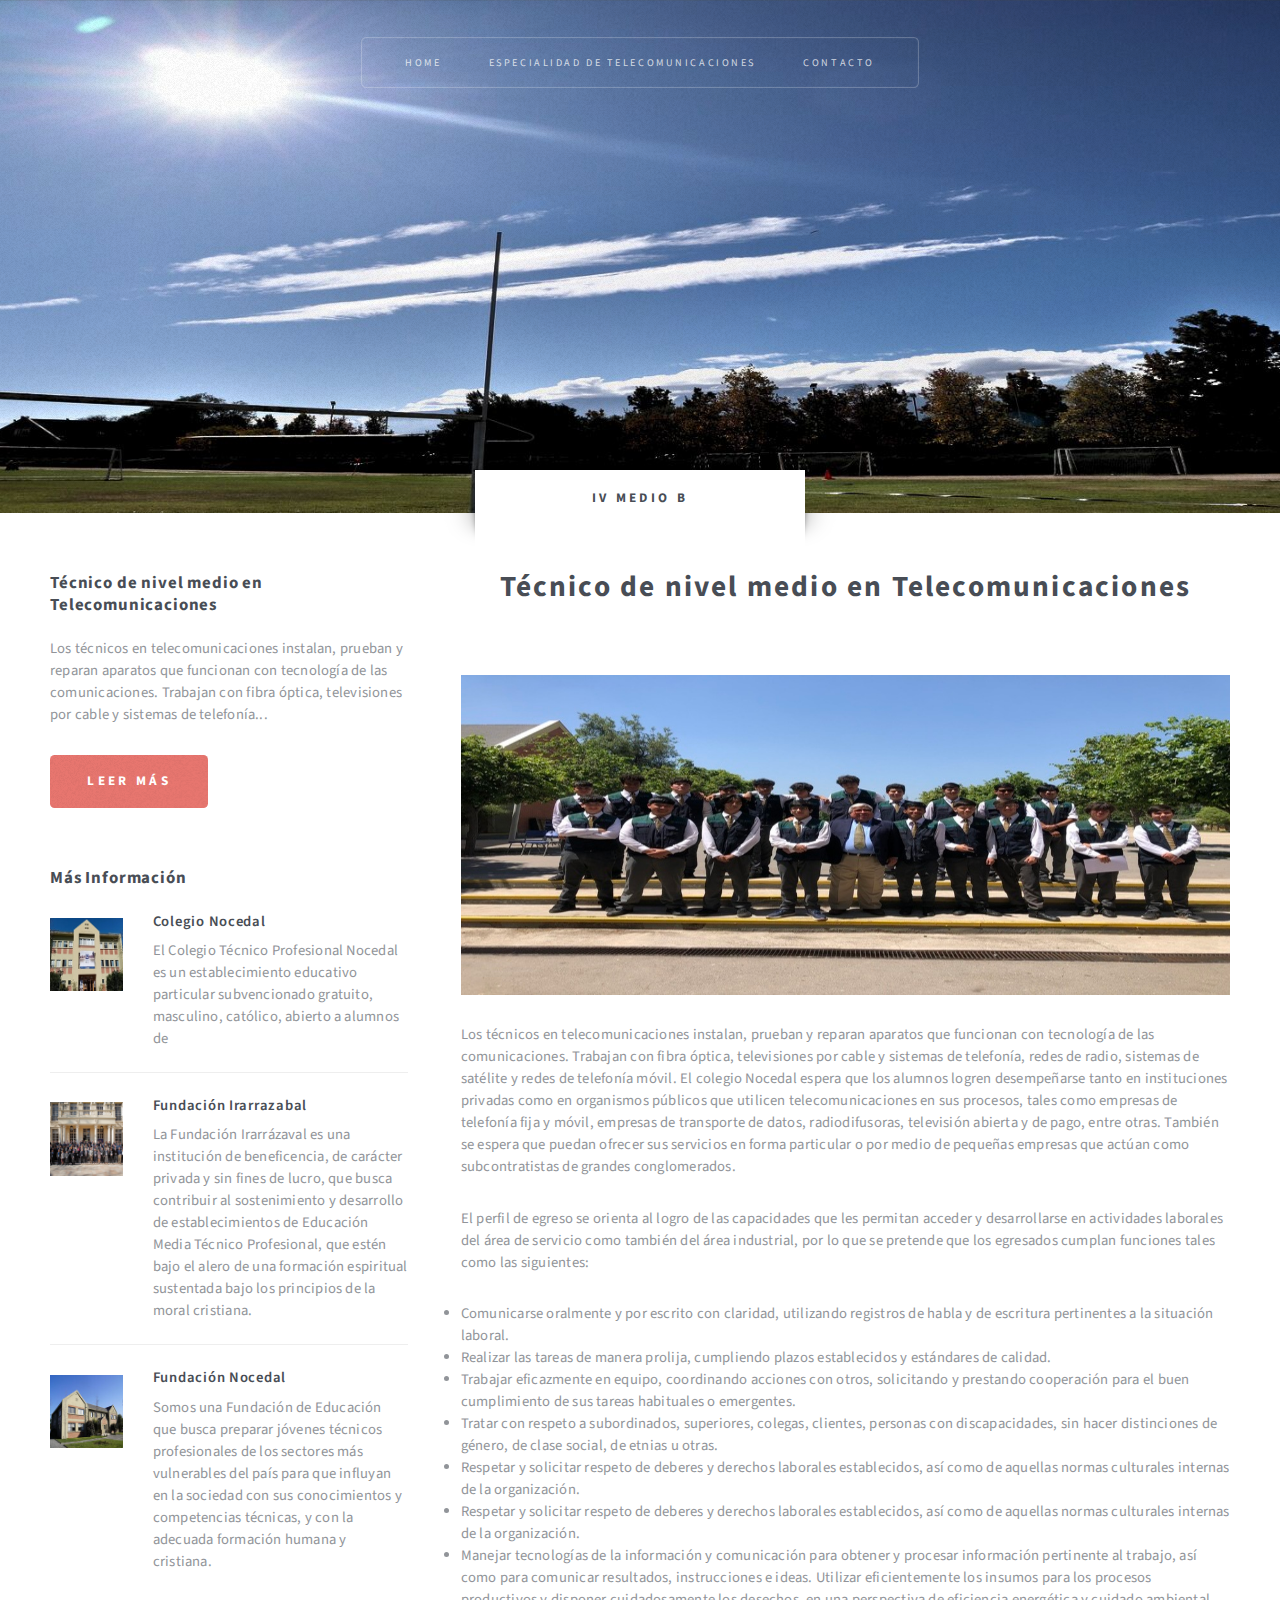
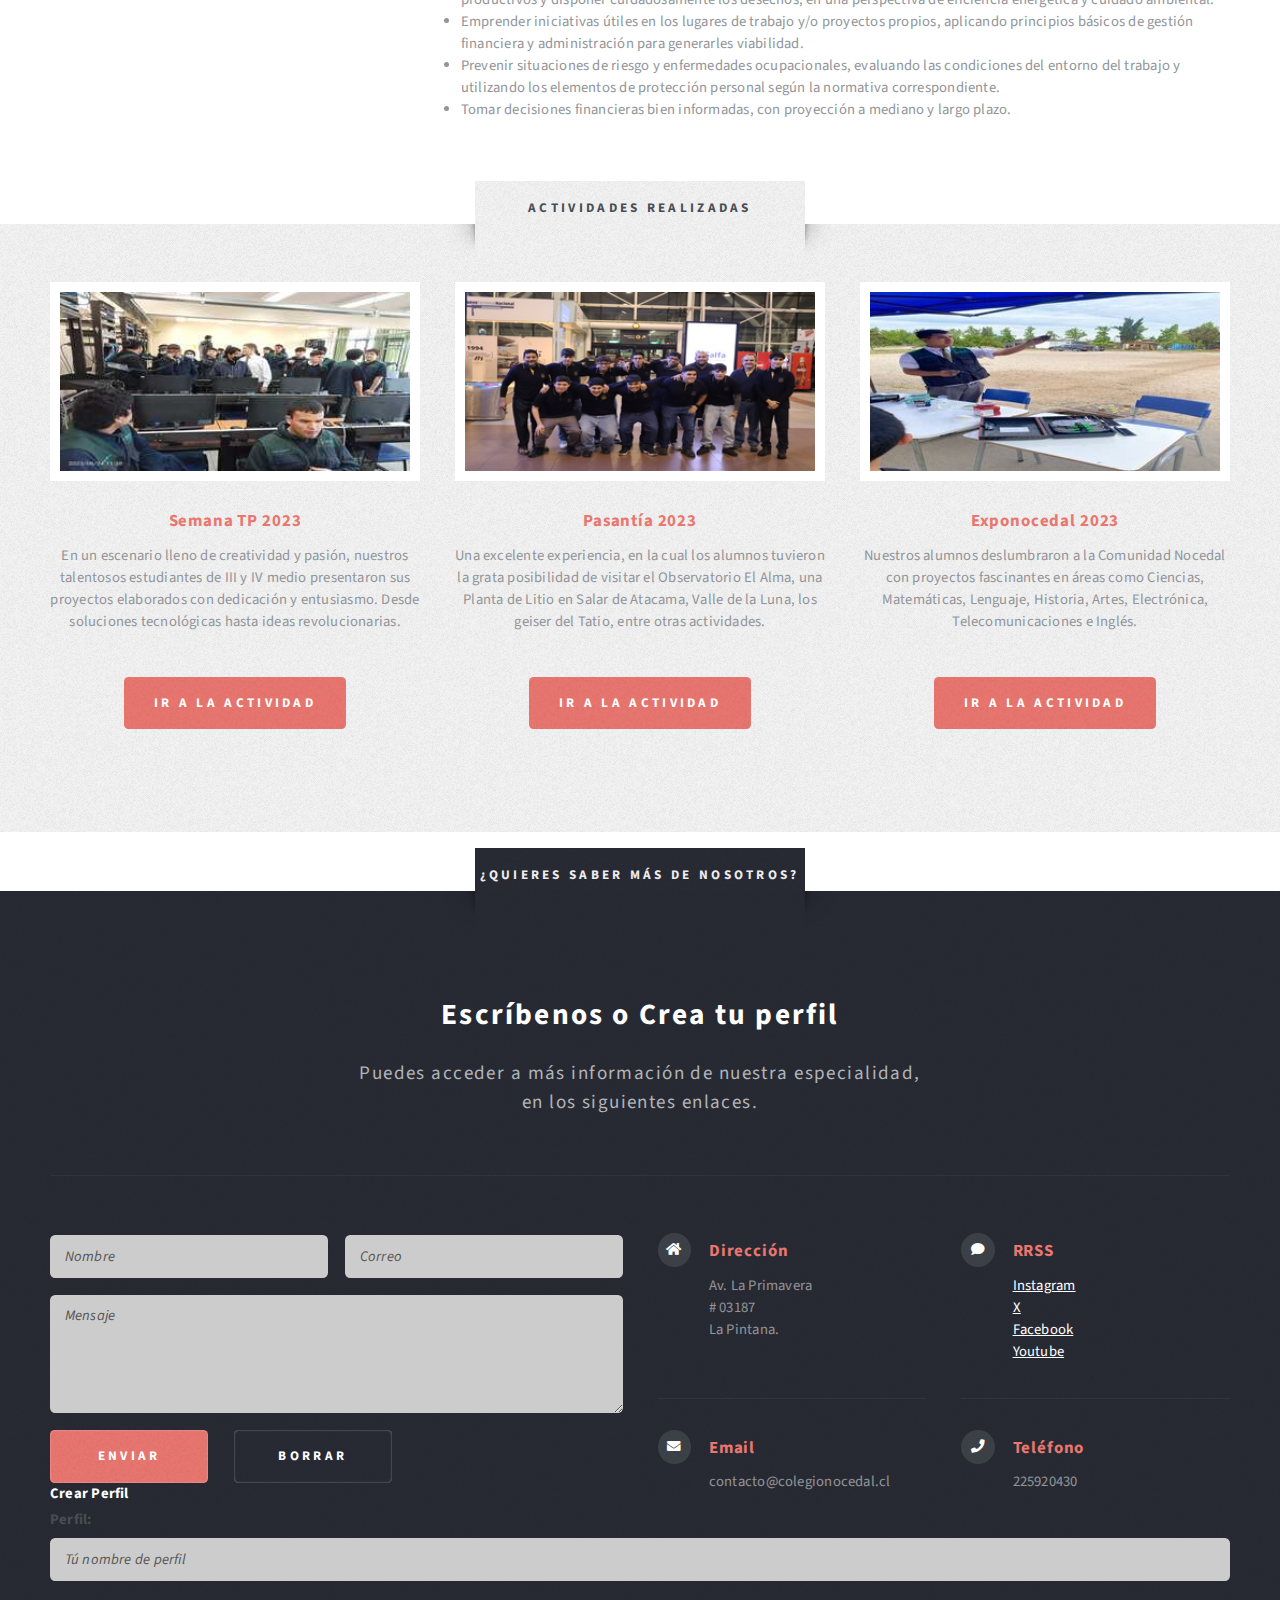
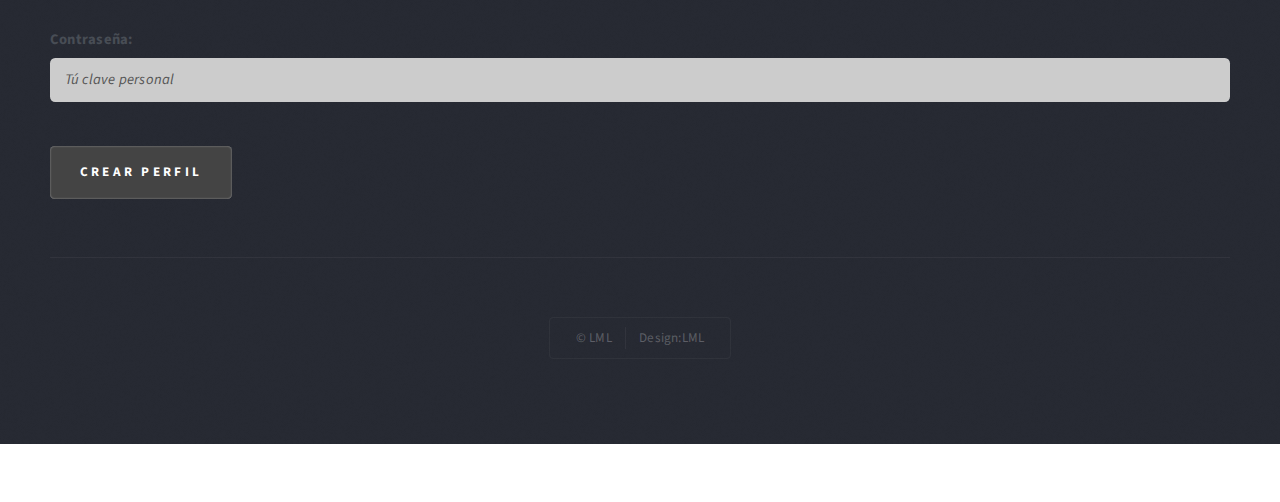
==== left-sidebar.html @ ec8d9668 "primer commit" ====
<!DOCTYPE HTML>
<!--
	Escape Velocity by HTML5 UP
	html5up.net | @ajlkn
	Free for personal and commercial use under the CCA 3.0 license (html5up.net/license)
-->
<html>
	<head>
		<title>Telecomunicaciones 2024</title>
		<meta charset="utf-8" />
		<meta name="viewport" content="width=device-width, initial-scale=1, user-scalable=no" />
		<link rel="stylesheet" href="assets/css/main.css" />
	</head>
	<body class="homepage is-preload">
		<div id="page-wrapper">

			<!-- Header -->
				<section id="header" class="wrapper">

					<!-- Logo -->
						<div id="logo">
							<img src="images/insignianocedal(2).jpg" alt="" style="width: 200px; display: block; margin: 0 auto;" />
							<!--<h1>1er CONGRESO TELECOMUNICACIONES EMTP </h1>-->
						</div>

					<!-- Nav -->
						<nav id="nav">
							<ul>
								<li class="current"><a href="index.html">Home</a></li>
								<!--<li>
									<a href="#">Dropdown</a>
									<ul>
										<li><a href="#">Lorem ipsum</a></li>
										<li><a href="#">Magna veroeros</a></li>
										<li><a href="#">Etiam nisl</a></li>
										<li>
											<a href="#">Sed consequat</a>
											<ul>
												<li><a href="#">Lorem dolor</a></li>
												<li><a href="#">Amet consequat</a></li>
												<li><a href="#">Magna phasellus</a></li>
												<li><a href="#">Etiam nisl</a></li>
												<li><a href="#">Sed feugiat</a></li>
											</ul>
										</li>
										<li><a href="#">Nisl tempus</a></li>
									</ul>
								</li>-->
								<li><a href="left-sidebar.html">ESPECIALIDAD DE TELECOMUNICACIONES</a></li>
								<li><a href="right-sidebar.html">CONTACTO</a></li>
								<!--<li><a href="no-sidebar.html">No Sidebar</a></li>-->
							</ul>
						</nav>

				</section>

			<!-- Main -->
				<section id="main" class="wrapper style2">
					<div class="title">IV MEDIO B</div>
					<div class="container">
						<div class="row gtr-150">
							<div class="col-4 col-12-medium">

								<!-- Sidebar -->
									<div id="sidebar">
										<section class="box">
											<header>
												<h2>Técnico de nivel medio en Telecomunicaciones</h2>
											</header>
											<p>Los técnicos en telecomunicaciones instalan, prueban y reparan aparatos que funcionan con tecnología de las comunicaciones. Trabajan con fibra óptica, televisiones por cable y sistemas de telefonía...</p>
											<a href="left-sidebar.html" class="button style1">Leer más</a>
										</section>
										<section class="box">
											<header>
												<h2>Más Información</h2>
											</header>
											<ul class="style2">
												<li>
													<article class="box post-excerpt">
														<a href="http://www.colegionocedal.cl/" class="image left"><img src="images/pic08.jpg" alt="" /></a>
														<h3><a href="http://www.colegionocedal.cl/">Colegio Nocedal</a></h3>
														<p>El Colegio Técnico Profesional Nocedal es un establecimiento educativo particular subvencionado gratuito, masculino, católico, abierto a alumnos de</p>
													</article>
												</li>
												<li>
													<article class="box post-excerpt">
														<a href="https://www.fira.cl/" class="image left"><img src="images/pic09.jpg" alt="" /></a>
														<h3><a href="https://www.fira.cl/">Fundación Irarrazabal</a></h3>
														<p>La Fundación Irarrázaval es una institución de beneficencia, de carácter privada y sin fines de lucro, que busca contribuir al sostenimiento y desarrollo de establecimientos de Educación Media Técnico Profesional, 
															que estén bajo el alero de una formación espiritual sustentada bajo los principios de la moral cristiana.</p>
													</article>
												</li>
												<li>
													<article class="box post-excerpt">
														<a href="https://www.nocedal.cl/wp/" class="image left"><img src="images/pic10.jpg" alt="" /></a>
														<h3><a href="https://www.nocedal.cl/wp/">Fundación Nocedal</a></h3>
														<p>Somos una Fundación de Educación que busca preparar jóvenes técnicos profesionales de los sectores más 
															vulnerables del país para que influyan en la sociedad con sus conocimientos y competencias técnicas, y 
															con la adecuada formación humana y cristiana.</p>
													</article>
												</li>
											</ul>
											<!--<a href="#" class="button style1">Archives</a>-->
										</section>
										<!--<section class="box">
											<header>
												<h2>Magna diam vehicula</h2>
											</header>
											<ul class="style3">
												<li><a href="#">Nulla iaculis egestas varius</a></li>
												<li><a href="#">Augue massa feugiat quam pretium</a></li>
												<li><a href="#">Orci sem vel libero cras nisi odio</a></li>
												<li><a href="#">Sed hendrerit massa nam mattis</a></li>
												<li><a href="#">Turpis vel leo accumsan aliquet</a></li>
												<li><a href="#">Dapibus mi fermentum fusce non</a></li>
												<li><a href="#">Arcu laoreet sapien tempus</a></li>
												<li><a href="#">Nulla iaculis egestas varius</a></li>
												<li><a href="#">Augue massa feugiat quam pretium</a></li>
												<li><a href="#">Orci sem vel libero cras nisi odio</a></li>
												<li><a href="#">Sed hendrerit massa nam mattis</a></li>
											</ul>
										</section>-->
									</div>

							</div>
							<div class="col-8 col-12-medium imp-medium">

								<!-- Content -->
									<div id="content">
										<article class="box post">
											<header class="style1">
												<h2>Técnico de nivel medio en Telecomunicaciones</h2>
												<!--<p>Tempus feugiat veroeros sed nullam dolore</p>-->
											</header>
											<a href="#" class="image featured">
												<img src="images/pic01.jpg" alt="" />
											</a>
											<p>Los técnicos en telecomunicaciones instalan, prueban y reparan aparatos que funcionan con tecnología de las comunicaciones. Trabajan con fibra óptica, televisiones por cable y sistemas de telefonía, redes de radio, sistemas de satélite y redes de telefonía móvil.

												El colegio Nocedal espera que los alumnos logren desempeñarse tanto en instituciones privadas como en organismos públicos que utilicen telecomunicaciones en sus procesos, 
												tales como empresas de telefonía fija y móvil, empresas de transporte de datos, radiodifusoras, 
												televisión abierta y de pago, entre otras. También se espera que puedan ofrecer sus servicios en forma particular o 
												por medio de pequeñas empresas que actúan como subcontratistas de grandes conglomerados.</p>

												<P>El perfil de egreso se orienta al logro de las capacidades que les permitan acceder y desarrollarse en actividades laborales del área de servicio como también del área industrial, 
												por lo que se pretende que los egresados cumplan funciones tales como las siguientes:</P>
												<li>Comunicarse oralmente y por escrito con claridad, utilizando registros de habla y de escritura pertinentes a la situación laboral.</li>
												<li>Realizar las tareas de manera prolija, cumpliendo plazos establecidos y estándares de calidad.</li>
												<li>Trabajar eficazmente en equipo, coordinando acciones con otros, solicitando y prestando cooperación para el buen cumplimiento de sus tareas habituales o emergentes.</li>
												<li>Tratar con respeto a subordinados, superiores, colegas, clientes, personas con discapacidades, sin hacer distinciones de género, de clase social, de etnias u otras.</li>
												<li>Respetar y solicitar respeto de deberes y derechos laborales establecidos, así como de aquellas normas culturales internas de la organización.</li>
												<li>Respetar y solicitar respeto de deberes y derechos laborales establecidos, así como de aquellas normas culturales internas de la organización.</li>
												<li>Manejar tecnologías de la información y comunicación para obtener y procesar información pertinente al trabajo, así como para comunicar resultados, instrucciones e ideas. Utilizar eficientemente los insumos para los procesos productivos y disponer cuidadosamente los desechos, en una perspectiva de eficiencia energética y cuidado ambiental.</li>
												<li>Emprender iniciativas útiles en los lugares de trabajo y/o proyectos propios, aplicando principios básicos de gestión financiera y administración para generarles viabilidad.</li>
												<li>Prevenir situaciones de riesgo y enfermedades ocupacionales, evaluando las condiciones del entorno del trabajo y utilizando los elementos de protección personal según la normativa correspondiente.</li>
												<li>Tomar decisiones financieras bien informadas, con proyección a mediano y largo plazo.</li>
										</article>
										<!--<div class="row gtr-150">
											<div class="col-6 col-12-small">
												<section class="box">
													<header>
														<h2>Magna pulvinar tempus</h2>
													</header>
													<a href="#" class="image featured"><img src="images/pic05.jpg" alt="" /></a>
													<p>Rutrum bibendum. Proin pellentesque diam non ligula commodo tempor. Vivamus
													eget urna nibh. Curabitur non fringilla nisl. Donec accumsan interdum nisi, quis
													tempus.</p>
													<a href="#" class="button style1">More</a>
												</section>
											</div>
											<div class="col-6 col-12-small">
												<section class="box">
													<header>
														<h2>Magna pulvinar tempus</h2>
													</header>
													<a href="#" class="image featured"><img src="images/pic06.jpg" alt="" /></a>
													<p>Rutrum bibendum. Proin pellentesque diam non ligula commodo tempor. Vivamus
													eget urna nibh. Curabitur non fringilla nisl. Donec accumsan interdum nisi, quis
													tempus.</p>
													<a href="#" class="button style1">More</a>
												</section>
											</div>-->
										</div>
									</div>

							</div>
						</div>
					</div>
				</section>

			<!-- Highlights -->
			<section id="highlights" class="wrapper style3">
				<div class="title">Actividades realizadas</div>
				<div class="container">
					<div class="row aln-center">
						<div class="col-4 col-12-medium">
							<section class="highlight">
								<a class="image featured"><img src="images/pic02.jpg" alt="" /></a>
								<h3><a>Semana TP 2023</a></h3>
								<p>En un escenario lleno de creatividad y pasión, nuestros talentosos estudiantes de III y IV medio 
									presentaron sus proyectos elaborados con dedicación y entusiasmo. Desde soluciones tecnológicas hasta ideas revolucionarias.</p>
								<ul class="actions">
									<li><a href="https://www.instagram.com/p/CwXyYt3McMa/?utm_source=ig_web_copy_link&igsh=MzRlODBiNWFlZA==" class="button style1">Ir a la actividad</a></li>
								</ul>
							</section>
						</div>
						<div class="col-4 col-12-medium">
							<section class="highlight">
								<a class="image featured"><img src="images/pic03.jpg" alt="" /></a>
								<h3><a>Pasantía 2023</a></h3>
								<p>Una excelente experiencia, en la cual los alumnos tuvieron la grata posibilidad de visitar el Observatorio El Alma, una Planta de Litio 
									en Salar de Atacama, Valle de la Luna, los geiser del Tatio, entre otras actividades.</p>
								<ul class="actions">
									<li><a href="https://www.instagram.com/p/Cu7Wv96rAlA/?utm_source=ig_web_copy_link&igsh=MzRlODBiNWFlZA==" class="button style1">Ir a la actividad</a></li>
								</ul>
							</section>
						</div>
						<div class="col-4 col-12-medium">
							<section class="highlight">
								<a class="image featured"><img src="images/pic04.jpg" alt="" /></a>
								<h3><a>Exponocedal 2023</a></h3>
								<p>Nuestros alumnos deslumbraron a la Comunidad Nocedal con proyectos fascinantes en áreas como Ciencias, Matemáticas, 
									Lenguaje, Historia, Artes, Electrónica, Telecomunicaciones e Inglés.</p>
								<ul class="actions">
									<li><a href="https://www.instagram.com/p/Cz4VpGShqkm/?utm_source=ig_web_copy_link&igsh=MzRlODBiNWFlZA==" class="button style1">Ir a la actividad</a></li>
								</ul>
							</section>
						</div>
					</div>
				</div>
			</section>

			<!-- Footer -->
			<section id="footer" class="wrapper">
				<div class="title">¿Quieres saber más de nosotros?</div>
				<div class="container">
					<header class="style1">
						<h2>Escríbenos o Crea tu perfil</h2>
						<p>
							Puedes acceder a más información de nuestra especialidad,<br />
							en los siguientes enlaces.
						</p>
					</header>
					<div class="row">
						<div class="col-6 col-12-medium">

							<!-- Contact Form -->
								<section>
									<form method="post" action="#">
										<div class="row gtr-50">
											<div class="col-6 col-12-small">
												<input type="text" name="name" id="contact-name" placeholder="Nombre" />
											</div>
											<div class="col-6 col-12-small">
												<input type="text" name="email" id="contact-email" placeholder="Correo" />
											</div>
											<div class="col-12">
												<textarea name="message" id="contact-message" placeholder="Mensaje" rows="4"></textarea>
											</div>
											<div class="col-12">
												<ul class="actions">
													<li><input type="submit" class="style1" value="Enviar" /></li>
													<li><input type="reset" class="style2" value="Borrar" /></li>
												</ul>
											</div>
										</div>
									</form>
								</section>

						</div>
						<div class="col-6 col-12-medium">

							<!-- Contact -->
								<section class="feature-list small">
									<div class="row">
										<div class="col-6 col-12-small">
											<section>
												<h3 class="icon solid fa-home">Dirección</h3>
												<p>
													Av. La Primavera<br />
													# 03187<br />
													La Pintana.
												</p>
											</section>
										</div>
										<div class="col-6 col-12-small">
											<section>
												<h3 class="icon solid fa-comment">RRSS</h3>
												<p>
													<a href="https://www.instagram.com/colegio_nocedal/">Instagram</a><br />
													<a href="https://x.com/ColegioNocedal">X</a><br />
													<a href="https://web.facebook.com/colegiotecnicoprofesionalnocedal?locale=es_LA">Facebook</a><br />
													<a href="https://www.youtube.com/@colegionocedal635">Youtube</a>
												</p>
											</section>
										</div>
										<div class="col-6 col-12-small">
											<section>
												<h3 class="icon solid fa-envelope">Email</h3>
												<p>
													contacto@colegionocedal.cl
												</p>
											</section>
										</div>
										<div class="col-6 col-12-small">
											<section>
												<h3 class="icon solid fa-phone">Teléfono</h3>
												<p>
													225920430
												</p>
											</section>
										</div>
									</div>
								</section>

						</div>
					</div>

				<h2>Crear Perfil</h2>
				<form action="registro.php" method="post">
					<label for="perfil">Perfil:</label>
					<input type="text" id="perfil" name="perfil" placeholder="Tú nombre de perfil" required><br><br>
			
					<label for="contrasena">Contraseña:</label>
					<input type="password" id="contrasena" name="contrasena" placeholder="Tú clave personal" required><br><br>
			
					<input type="submit" value="Crear Perfil">
				</form>
			<div id="copyright">
				<ul>
					<li>&copy; LML</li><li>Design:LML</a></li>
				</ul>
			</div>
		</div>
			</section>
	</div>

	<!-- Scripts -->
		<script src="assets/js/jquery.min.js"></script>
		<script src="assets/js/jquery.dropotron.min.js"></script>
		<script src="assets/js/browser.min.js"></script>
		<script src="assets/js/breakpoints.min.js"></script>
		<script src="assets/js/util.js"></script>
		<script src="assets/js/main.js"></script>

</body>
</html>
---- assets/css/main.css ----
@import url("fontawesome-all.min.css");
@import url("https://fonts.googleapis.com/css?family=Source+Sans+Pro:400,400italic,700,900");

/*
	Escape Velocity by HTML5 UP
	html5up.net | @ajlkn
	Free for personal and commercial use under the CCA 3.0 license (html5up.net/license)
*/

html, body, div, span, applet, object,
iframe, h1, h2, h3, h4, h5, h6, p, blockquote,
pre, a, abbr, acronym, address, big, cite,
code, del, dfn, em, img, ins, kbd, q, s, samp,
small, strike, strong, sub, sup, tt, var, b,
u, i, center, dl, dt, dd, ol, ul, li, fieldset,
form, label, legend, table, caption, tbody,
tfoot, thead, tr, th, td, article, aside,
canvas, details, embed, figure, figcaption,
footer, header, hgroup, menu, nav, output, ruby,
section, summary, time, mark, audio, video {
	margin: 0;
	padding: 0;
	border: 0;
	font-size: 100%;
	font: inherit;
	vertical-align: baseline;}

article, aside, details, figcaption, figure,
footer, header, hgroup, menu, nav, section {
	display: block;}

body {
	line-height: 1;
}

ol, ul {
	list-style: none;
}

blockquote, q {
	quotes: none;
}

	blockquote:before, blockquote:after, q:before, q:after {
		content: '';
		content: none;
	}

table {
	border-collapse: collapse;
	border-spacing: 0;
}

body {
	-webkit-text-size-adjust: none;
}

mark {
	background-color: transparent;
	color: inherit;
}

input::-moz-focus-inner {
	border: 0;
	padding: 0;
}

input, select, textarea {
	-moz-appearance: none;
	-webkit-appearance: none;
	-ms-appearance: none;
	appearance: none;
}

/* Basic */

	@-ms-viewport {
		width: device-width;
	}

	html {
		box-sizing: border-box;
	}

	*, *:before, *:after {
		box-sizing: inherit;
	}

	body.is-preload *, body.is-preload *:before, body.is-preload *:after {
		-moz-animation: none !important;
		-webkit-animation: none !important;
		-ms-animation: none !important;
		animation: none !important;
		-moz-transition: none !important;
		-webkit-transition: none !important;
		-ms-transition: none !important;
		transition: none !important;
	}

	body, input, textarea, select {
		font-family: 'Source Sans Pro', sans-serif;
		font-weight: 400;
		color: #919499;
		font-size: 14pt;
		line-height: 1.75em;
		letter-spacing: 0.025em;
	}

	h1, h2, h3, h4, h5, h6 {
		font-weight: 700;
		color: #484d55;
	}

		h1 a, h2 a, h3 a, h4 a, h5 a, h6 a {
			color: inherit;
			text-decoration: none;
		}

	a {
		-moz-transition: color .25s ease-in-out;
		-webkit-transition: color .25s ease-in-out;
		-ms-transition: color .25s ease-in-out;
		transition: color .25s ease-in-out;
		text-decoration: underline;
		color: #717479;
	}

		a:hover {
			text-decoration: none;
		}

	strong, b {
		font-weight: 700;
		color: #484d55;
	}

	blockquote {
		border-left: solid 0.5em #ddd;
		padding: 1em 0 1em 2em;
		font-style: italic;
	}

	em, i {
		font-style: italic;
	}

	hr {
		border: 0;
		border-top: solid 1px #ddd;
		margin: 2em 0 2em 0;
	}

	sub {
		position: relative;
		top: 0.5em;
		font-size: 0.8em;
	}

	sup {
		position: relative;
		top: -0.5em;
		font-size: 0.8em;
	}

	.nobr {
		white-space: nowrap;
	}

	br.clear {
		clear: both;
	}

	p, ul, ol, dl, table, blockquote, form {
		margin-bottom: 2em;
	}

/* Container */

	.container {
		margin: 0 auto;
		max-width: 100%;
		width: 68em;
	}

		@media screen and (max-width: 1680px) {

			.container {
				width: 70em;
			}

		}

		@media screen and (max-width: 1280px) {

			.container {
				width: calc(100% - 100px);
			}

		}

		@media screen and (max-width: 980px) {

			.container {
				width: calc(100% - 100px);
			}

		}

		@media screen and (max-width: 736px) {

			.container {
				width: calc(100% - 40px);
			}

		}

/* Row */

	.row {
		display: flex;
		flex-wrap: wrap;
		box-sizing: border-box;
		align-items: stretch;
	}

		.row > * {
			box-sizing: border-box;
		}

		.row.gtr-uniform > * > :last-child {
			margin-bottom: 0;
		}

		.row.aln-left {
			justify-content: flex-start;
		}

		.row.aln-center {
			justify-content: center;
		}

		.row.aln-right {
			justify-content: flex-end;
		}

		.row.aln-top {
			align-items: flex-start;
		}

		.row.aln-middle {
			align-items: center;
		}

		.row.aln-bottom {
			align-items: flex-end;
		}

		.row > .imp {
			order: -1;
		}

		.row > .col-1 {
			width: 8.33333%;
		}

		.row > .off-1 {
			margin-left: 8.33333%;
		}

		.row > .col-2 {
			width: 16.66667%;
		}

		.row > .off-2 {
			margin-left: 16.66667%;
		}

		.row > .col-3 {
			width: 25%;
		}

		.row > .off-3 {
			margin-left: 25%;
		}

		.row > .col-4 {
			width: 33.33333%;
		}

		.row > .off-4 {
			margin-left: 33.33333%;
		}

		.row > .col-5 {
			width: 41.66667%;
		}

		.row > .off-5 {
			margin-left: 41.66667%;
		}

		.row > .col-6 {
			width: 50%;
		}

		.row > .off-6 {
			margin-left: 50%;
		}

		.row > .col-7 {
			width: 58.33333%;
		}

		.row > .off-7 {
			margin-left: 58.33333%;
		}

		.row > .col-8 {
			width: 66.66667%;
		}

		.row > .off-8 {
			margin-left: 66.66667%;
		}

		.row > .col-9 {
			width: 75%;
		}

		.row > .off-9 {
			margin-left: 75%;
		}

		.row > .col-10 {
			width: 83.33333%;
		}

		.row > .off-10 {
			margin-left: 83.33333%;
		}

		.row > .col-11 {
			width: 91.66667%;
		}

		.row > .off-11 {
			margin-left: 91.66667%;
		}

		.row > .col-12 {
			width: 100%;
		}

		.row > .off-12 {
			margin-left: 100%;
		}

		.row.gtr-0 {
			margin-top: 0px;
			margin-left: 0px;
		}

			.row.gtr-0 > * {
				padding: 0px 0 0 0px;
			}

			.row.gtr-0.gtr-uniform {
				margin-top: 0px;
			}

				.row.gtr-0.gtr-uniform > * {
					padding-top: 0px;
				}

		.row.gtr-25 {
			margin-top: -12.5px;
			margin-left: -12.5px;
		}

			.row.gtr-25 > * {
				padding: 12.5px 0 0 12.5px;
			}

			.row.gtr-25.gtr-uniform {
				margin-top: -12.5px;
			}

				.row.gtr-25.gtr-uniform > * {
					padding-top: 12.5px;
				}

		.row.gtr-50 {
			margin-top: -25px;
			margin-left: -25px;
		}

			.row.gtr-50 > * {
				padding: 25px 0 0 25px;
			}

			.row.gtr-50.gtr-uniform {
				margin-top: -25px;
			}

				.row.gtr-50.gtr-uniform > * {
					padding-top: 25px;
				}

		.row {
			margin-top: -50px;
			margin-left: -50px;
		}

			.row > * {
				padding: 50px 0 0 50px;
			}

			.row.gtr-uniform {
				margin-top: -50px;
			}

				.row.gtr-uniform > * {
					padding-top: 50px;
				}

		.row.gtr-150 {
			margin-top: -75px;
			margin-left: -75px;
		}

			.row.gtr-150 > * {
				padding: 75px 0 0 75px;
			}

			.row.gtr-150.gtr-uniform {
				margin-top: -75px;
			}

				.row.gtr-150.gtr-uniform > * {
					padding-top: 75px;
				}

		.row.gtr-200 {
			margin-top: -100px;
			margin-left: -100px;
		}

			.row.gtr-200 > * {
				padding: 100px 0 0 100px;
			}

			.row.gtr-200.gtr-uniform {
				margin-top: -100px;
			}

				.row.gtr-200.gtr-uniform > * {
					padding-top: 100px;
				}

		@media screen and (max-width: 1680px) {

			.row {
				display: flex;
				flex-wrap: wrap;
				box-sizing: border-box;
				align-items: stretch;
			}

				.row > * {
					box-sizing: border-box;
				}

				.row.gtr-uniform > * > :last-child {
					margin-bottom: 0;
				}

				.row.aln-left {
					justify-content: flex-start;
				}

				.row.aln-center {
					justify-content: center;
				}

				.row.aln-right {
					justify-content: flex-end;
				}

				.row.aln-top {
					align-items: flex-start;
				}

				.row.aln-middle {
					align-items: center;
				}

				.row.aln-bottom {
					align-items: flex-end;
				}

				.row > .imp-xlarge {
					order: -1;
				}

				.row > .col-1-xlarge {
					width: 8.33333%;
				}

				.row > .off-1-xlarge {
					margin-left: 8.33333%;
				}

				.row > .col-2-xlarge {
					width: 16.66667%;
				}

				.row > .off-2-xlarge {
					margin-left: 16.66667%;
				}

				.row > .col-3-xlarge {
					width: 25%;
				}

				.row > .off-3-xlarge {
					margin-left: 25%;
				}

				.row > .col-4-xlarge {
					width: 33.33333%;
				}

				.row > .off-4-xlarge {
					margin-left: 33.33333%;
				}

				.row > .col-5-xlarge {
					width: 41.66667%;
				}

				.row > .off-5-xlarge {
					margin-left: 41.66667%;
				}

				.row > .col-6-xlarge {
					width: 50%;
				}

				.row > .off-6-xlarge {
					margin-left: 50%;
				}

				.row > .col-7-xlarge {
					width: 58.33333%;
				}

				.row > .off-7-xlarge {
					margin-left: 58.33333%;
				}

				.row > .col-8-xlarge {
					width: 66.66667%;
				}

				.row > .off-8-xlarge {
					margin-left: 66.66667%;
				}

				.row > .col-9-xlarge {
					width: 75%;
				}

				.row > .off-9-xlarge {
					margin-left: 75%;
				}

				.row > .col-10-xlarge {
					width: 83.33333%;
				}

				.row > .off-10-xlarge {
					margin-left: 83.33333%;
				}

				.row > .col-11-xlarge {
					width: 91.66667%;
				}

				.row > .off-11-xlarge {
					margin-left: 91.66667%;
				}

				.row > .col-12-xlarge {
					width: 100%;
				}

				.row > .off-12-xlarge {
					margin-left: 100%;
				}

				.row.gtr-0 {
					margin-top: 0px;
					margin-left: 0px;
				}

					.row.gtr-0 > * {
						padding: 0px 0 0 0px;
					}

					.row.gtr-0.gtr-uniform {
						margin-top: 0px;
					}

						.row.gtr-0.gtr-uniform > * {
							padding-top: 0px;
						}

				.row.gtr-25 {
					margin-top: -12.5px;
					margin-left: -12.5px;
				}

					.row.gtr-25 > * {
						padding: 12.5px 0 0 12.5px;
					}

					.row.gtr-25.gtr-uniform {
						margin-top: -12.5px;
					}

						.row.gtr-25.gtr-uniform > * {
							padding-top: 12.5px;
						}

				.row.gtr-50 {
					margin-top: -25px;
					margin-left: -25px;
				}

					.row.gtr-50 > * {
						padding: 25px 0 0 25px;
					}

					.row.gtr-50.gtr-uniform {
						margin-top: -25px;
					}

						.row.gtr-50.gtr-uniform > * {
							padding-top: 25px;
						}

				.row {
					margin-top: -50px;
					margin-left: -50px;
				}

					.row > * {
						padding: 50px 0 0 50px;
					}

					.row.gtr-uniform {
						margin-top: -50px;
					}

						.row.gtr-uniform > * {
							padding-top: 50px;
						}

				.row.gtr-150 {
					margin-top: -75px;
					margin-left: -75px;
				}

					.row.gtr-150 > * {
						padding: 75px 0 0 75px;
					}

					.row.gtr-150.gtr-uniform {
						margin-top: -75px;
					}

						.row.gtr-150.gtr-uniform > * {
							padding-top: 75px;
						}

				.row.gtr-200 {
					margin-top: -100px;
					margin-left: -100px;
				}

					.row.gtr-200 > * {
						padding: 100px 0 0 100px;
					}

					.row.gtr-200.gtr-uniform {
						margin-top: -100px;
					}

						.row.gtr-200.gtr-uniform > * {
							padding-top: 100px;
						}

		}

		@media screen and (max-width: 1280px) {

			.row {
				display: flex;
				flex-wrap: wrap;
				box-sizing: border-box;
				align-items: stretch;
			}

				.row > * {
					box-sizing: border-box;
				}

				.row.gtr-uniform > * > :last-child {
					margin-bottom: 0;
				}

				.row.aln-left {
					justify-content: flex-start;
				}

				.row.aln-center {
					justify-content: center;
				}

				.row.aln-right {
					justify-content: flex-end;
				}

				.row.aln-top {
					align-items: flex-start;
				}

				.row.aln-middle {
					align-items: center;
				}

				.row.aln-bottom {
					align-items: flex-end;
				}

				.row > .imp-large {
					order: -1;
				}

				.row > .col-1-large {
					width: 8.33333%;
				}

				.row > .off-1-large {
					margin-left: 8.33333%;
				}

				.row > .col-2-large {
					width: 16.66667%;
				}

				.row > .off-2-large {
					margin-left: 16.66667%;
				}

				.row > .col-3-large {
					width: 25%;
				}

				.row > .off-3-large {
					margin-left: 25%;
				}

				.row > .col-4-large {
					width: 33.33333%;
				}

				.row > .off-4-large {
					margin-left: 33.33333%;
				}

				.row > .col-5-large {
					width: 41.66667%;
				}

				.row > .off-5-large {
					margin-left: 41.66667%;
				}

				.row > .col-6-large {
					width: 50%;
				}

				.row > .off-6-large {
					margin-left: 50%;
				}

				.row > .col-7-large {
					width: 58.33333%;
				}

				.row > .off-7-large {
					margin-left: 58.33333%;
				}

				.row > .col-8-large {
					width: 66.66667%;
				}

				.row > .off-8-large {
					margin-left: 66.66667%;
				}

				.row > .col-9-large {
					width: 75%;
				}

				.row > .off-9-large {
					margin-left: 75%;
				}

				.row > .col-10-large {
					width: 83.33333%;
				}

				.row > .off-10-large {
					margin-left: 83.33333%;
				}

				.row > .col-11-large {
					width: 91.66667%;
				}

				.row > .off-11-large {
					margin-left: 91.66667%;
				}

				.row > .col-12-large {
					width: 100%;
				}

				.row > .off-12-large {
					margin-left: 100%;
				}

				.row.gtr-0 {
					margin-top: 0px;
					margin-left: 0px;
				}

					.row.gtr-0 > * {
						padding: 0px 0 0 0px;
					}

					.row.gtr-0.gtr-uniform {
						margin-top: 0px;
					}

						.row.gtr-0.gtr-uniform > * {
							padding-top: 0px;
						}

				.row.gtr-25 {
					margin-top: -8.75px;
					margin-left: -8.75px;
				}

					.row.gtr-25 > * {
						padding: 8.75px 0 0 8.75px;
					}

					.row.gtr-25.gtr-uniform {
						margin-top: -8.75px;
					}

						.row.gtr-25.gtr-uniform > * {
							padding-top: 8.75px;
						}

				.row.gtr-50 {
					margin-top: -17.5px;
					margin-left: -17.5px;
				}

					.row.gtr-50 > * {
						padding: 17.5px 0 0 17.5px;
					}

					.row.gtr-50.gtr-uniform {
						margin-top: -17.5px;
					}

						.row.gtr-50.gtr-uniform > * {
							padding-top: 17.5px;
						}

				.row {
					margin-top: -35px;
					margin-left: -35px;
				}

					.row > * {
						padding: 35px 0 0 35px;
					}

					.row.gtr-uniform {
						margin-top: -35px;
					}

						.row.gtr-uniform > * {
							padding-top: 35px;
						}

				.row.gtr-150 {
					margin-top: -52.5px;
					margin-left: -52.5px;
				}

					.row.gtr-150 > * {
						padding: 52.5px 0 0 52.5px;
					}

					.row.gtr-150.gtr-uniform {
						margin-top: -52.5px;
					}

						.row.gtr-150.gtr-uniform > * {
							padding-top: 52.5px;
						}

				.row.gtr-200 {
					margin-top: -70px;
					margin-left: -70px;
				}

					.row.gtr-200 > * {
						padding: 70px 0 0 70px;
					}

					.row.gtr-200.gtr-uniform {
						margin-top: -70px;
					}

						.row.gtr-200.gtr-uniform > * {
							padding-top: 70px;
						}

		}

		@media screen and (max-width: 980px) {

			.row {
				display: flex;
				flex-wrap: wrap;
				box-sizing: border-box;
				align-items: stretch;
			}

				.row > * {
					box-sizing: border-box;
				}

				.row.gtr-uniform > * > :last-child {
					margin-bottom: 0;
				}

				.row.aln-left {
					justify-content: flex-start;
				}

				.row.aln-center {
					justify-content: center;
				}

				.row.aln-right {
					justify-content: flex-end;
				}

				.row.aln-top {
					align-items: flex-start;
				}

				.row.aln-middle {
					align-items: center;
				}

				.row.aln-bottom {
					align-items: flex-end;
				}

				.row > .imp-medium {
					order: -1;
				}

				.row > .col-1-medium {
					width: 8.33333%;
				}

				.row > .off-1-medium {
					margin-left: 8.33333%;
				}

				.row > .col-2-medium {
					width: 16.66667%;
				}

				.row > .off-2-medium {
					margin-left: 16.66667%;
				}

				.row > .col-3-medium {
					width: 25%;
				}

				.row > .off-3-medium {
					margin-left: 25%;
				}

				.row > .col-4-medium {
					width: 33.33333%;
				}

				.row > .off-4-medium {
					margin-left: 33.33333%;
				}

				.row > .col-5-medium {
					width: 41.66667%;
				}

				.row > .off-5-medium {
					margin-left: 41.66667%;
				}

				.row > .col-6-medium {
					width: 50%;
				}

				.row > .off-6-medium {
					margin-left: 50%;
				}

				.row > .col-7-medium {
					width: 58.33333%;
				}

				.row > .off-7-medium {
					margin-left: 58.33333%;
				}

				.row > .col-8-medium {
					width: 66.66667%;
				}

				.row > .off-8-medium {
					margin-left: 66.66667%;
				}

				.row > .col-9-medium {
					width: 75%;
				}

				.row > .off-9-medium {
					margin-left: 75%;
				}

				.row > .col-10-medium {
					width: 83.33333%;
				}

				.row > .off-10-medium {
					margin-left: 83.33333%;
				}

				.row > .col-11-medium {
					width: 91.66667%;
				}

				.row > .off-11-medium {
					margin-left: 91.66667%;
				}

				.row > .col-12-medium {
					width: 100%;
				}

				.row > .off-12-medium {
					margin-left: 100%;
				}

				.row.gtr-0 {
					margin-top: 0px;
					margin-left: 0px;
				}

					.row.gtr-0 > * {
						padding: 0px 0 0 0px;
					}

					.row.gtr-0.gtr-uniform {
						margin-top: 0px;
					}

						.row.gtr-0.gtr-uniform > * {
							padding-top: 0px;
						}

				.row.gtr-25 {
					margin-top: -12.5px;
					margin-left: -12.5px;
				}

					.row.gtr-25 > * {
						padding: 12.5px 0 0 12.5px;
					}

					.row.gtr-25.gtr-uniform {
						margin-top: -12.5px;
					}

						.row.gtr-25.gtr-uniform > * {
							padding-top: 12.5px;
						}

				.row.gtr-50 {
					margin-top: -25px;
					margin-left: -25px;
				}

					.row.gtr-50 > * {
						padding: 25px 0 0 25px;
					}

					.row.gtr-50.gtr-uniform {
						margin-top: -25px;
					}

						.row.gtr-50.gtr-uniform > * {
							padding-top: 25px;
						}

				.row {
					margin-top: -50px;
					margin-left: -50px;
				}

					.row > * {
						padding: 50px 0 0 50px;
					}

					.row.gtr-uniform {
						margin-top: -50px;
					}

						.row.gtr-uniform > * {
							padding-top: 50px;
						}

				.row.gtr-150 {
					margin-top: -75px;
					margin-left: -75px;
				}

					.row.gtr-150 > * {
						padding: 75px 0 0 75px;
					}

					.row.gtr-150.gtr-uniform {
						margin-top: -75px;
					}

						.row.gtr-150.gtr-uniform > * {
							padding-top: 75px;
						}

				.row.gtr-200 {
					margin-top: -100px;
					margin-left: -100px;
				}

					.row.gtr-200 > * {
						padding: 100px 0 0 100px;
					}

					.row.gtr-200.gtr-uniform {
						margin-top: -100px;
					}

						.row.gtr-200.gtr-uniform > * {
							padding-top: 100px;
						}

		}

		@media screen and (max-width: 736px) {

			.row {
				display: flex;
				flex-wrap: wrap;
				box-sizing: border-box;
				align-items: stretch;
			}

				.row > * {
					box-sizing: border-box;
				}

				.row.gtr-uniform > * > :last-child {
					margin-bottom: 0;
				}

				.row.aln-left {
					justify-content: flex-start;
				}

				.row.aln-center {
					justify-content: center;
				}

				.row.aln-right {
					justify-content: flex-end;
				}

				.row.aln-top {
					align-items: flex-start;
				}

				.row.aln-middle {
					align-items: center;
				}

				.row.aln-bottom {
					align-items: flex-end;
				}

				.row > .imp-small {
					order: -1;
				}

				.row > .col-1-small {
					width: 8.33333%;
				}

				.row > .off-1-small {
					margin-left: 8.33333%;
				}

				.row > .col-2-small {
					width: 16.66667%;
				}

				.row > .off-2-small {
					margin-left: 16.66667%;
				}

				.row > .col-3-small {
					width: 25%;
				}

				.row > .off-3-small {
					margin-left: 25%;
				}

				.row > .col-4-small {
					width: 33.33333%;
				}

				.row > .off-4-small {
					margin-left: 33.33333%;
				}

				.row > .col-5-small {
					width: 41.66667%;
				}

				.row > .off-5-small {
					margin-left: 41.66667%;
				}

				.row > .col-6-small {
					width: 50%;
				}

				.row > .off-6-small {
					margin-left: 50%;
				}

				.row > .col-7-small {
					width: 58.33333%;
				}

				.row > .off-7-small {
					margin-left: 58.33333%;
				}

				.row > .col-8-small {
					width: 66.66667%;
				}

				.row > .off-8-small {
					margin-left: 66.66667%;
				}

				.row > .col-9-small {
					width: 75%;
				}

				.row > .off-9-small {
					margin-left: 75%;
				}

				.row > .col-10-small {
					width: 83.33333%;
				}

				.row > .off-10-small {
					margin-left: 83.33333%;
				}

				.row > .col-11-small {
					width: 91.66667%;
				}

				.row > .off-11-small {
					margin-left: 91.66667%;
				}

				.row > .col-12-small {
					width: 100%;
				}

				.row > .off-12-small {
					margin-left: 100%;
				}

				.row.gtr-0 {
					margin-top: 0px;
					margin-left: 0px;
				}

					.row.gtr-0 > * {
						padding: 0px 0 0 0px;
					}

					.row.gtr-0.gtr-uniform {
						margin-top: 0px;
					}

						.row.gtr-0.gtr-uniform > * {
							padding-top: 0px;
						}

				.row.gtr-25 {
					margin-top: -7.5px;
					margin-left: -7.5px;
				}

					.row.gtr-25 > * {
						padding: 7.5px 0 0 7.5px;
					}

					.row.gtr-25.gtr-uniform {
						margin-top: -7.5px;
					}

						.row.gtr-25.gtr-uniform > * {
							padding-top: 7.5px;
						}

				.row.gtr-50 {
					margin-top: -15px;
					margin-left: -15px;
				}

					.row.gtr-50 > * {
						padding: 15px 0 0 15px;
					}

					.row.gtr-50.gtr-uniform {
						margin-top: -15px;
					}

						.row.gtr-50.gtr-uniform > * {
							padding-top: 15px;
						}

				.row {
					margin-top: -30px;
					margin-left: -30px;
				}

					.row > * {
						padding: 30px 0 0 30px;
					}

					.row.gtr-uniform {
						margin-top: -30px;
					}

						.row.gtr-uniform > * {
							padding-top: 30px;
						}

				.row.gtr-150 {
					margin-top: -45px;
					margin-left: -45px;
				}

					.row.gtr-150 > * {
						padding: 45px 0 0 45px;
					}

					.row.gtr-150.gtr-uniform {
						margin-top: -45px;
					}

						.row.gtr-150.gtr-uniform > * {
							padding-top: 45px;
						}

				.row.gtr-200 {
					margin-top: -60px;
					margin-left: -60px;
				}

					.row.gtr-200 > * {
						padding: 60px 0 0 60px;
					}

					.row.gtr-200.gtr-uniform {
						margin-top: -60px;
					}

						.row.gtr-200.gtr-uniform > * {
							padding-top: 60px;
						}

		}

/* Section/Article */

	section,
	article {
		margin: 0 0 4em 0;
	}

	section > :last-child,
	article > :last-child,
	section:last-child,
	article:last-child {
		margin-bottom: 0;
	}

	header.style1 {
		text-align: center;
		padding: 3em 0 3em 0;
	}

		header.style1 h2 {
			font-weight: 700;
			font-size: 2em;
			letter-spacing: 0.075em;
			line-height: 1.5em;
		}

		header.style1 p {
			color: #b1b4b9;
			display: block;
			margin: 1.15em 0 0 0;
			font-size: 1.3em;
			letter-spacing: 0.075em;
			line-height: 1.5em;
		}

/* Table */

	table {
		width: 100%;
	}

		table.default {
			width: 100%;
		}

			table.default tbody tr:nth-child(2n+2) {
				background: #f4f4f4;
			}

			table.default td {
				padding: 0.5em 1em 0.5em 1em;
			}

			table.default th {
				text-align: left;
				font-weight: 400;
				padding: 0.5em 1em 0.5em 1em;
			}

			table.default thead {
				background: #484d55;
				color: #fff;
			}

			table.default tfoot {
				background: #eee;
			}

/* Form */

	form label {
		display: block;
		font-weight: 700;
		color: #484d55;
		margin: 0.25em 0 0.5em 0;
	}

	form input[type="text"],
	form input[type="email"],
	form input[type="password"],
	form select,
	form textarea {
		-moz-transition: all .25s ease-in-out;
		-webkit-transition: all .25s ease-in-out;
		-ms-transition: all .25s ease-in-out;
		transition: all .25s ease-in-out;
		-webkit-appearance: none;
		display: block;
		border: 0;
		background: #eee;
		box-shadow: inset 0px 0px 1px 0px #a0a1a7;
		border-radius: 0.35em;
		width: 100%;
		padding: 0.75em 1em 0.75em 1em;
	}

		form input[type="text"]:focus,
		form input[type="email"]:focus,
		form input[type="password"]:focus,
		form select:focus,
		form textarea:focus {
			background: #f8f8f8;
		}

	form input[type="text"],
	form input[type="email"]
	input[type="password"] {
		line-height: 1em;
	}

	form select {
		line-height: 1em;
	}

	form textarea {
		min-height: 8em;
	}

	form ul.actions {
		margin-top: 0;
	}

	form ::-webkit-input-placeholder {
		color: #555 !important;
		font-style: italic;
		line-height: 1.35em;
	}

	form :-moz-placeholder {
		color: #555 !important;
		font-style: italic;
	}

	form ::-moz-placeholder {
		color: #555 !important;
		font-style: italic;
	}

	form :-ms-input-placeholder {
		color: #555 !important;
		font-style: italic;
	}

	form ::-moz-focus-inner {
		border: 0;
	}

/* Image */

	.image {
		display: inline-block;
	}

		.image img {
			display: block;
			width: 100%;
		}

		.image.fit {
			display: block;
			width: 100%;
		}

		.image.left {
			float: left;
			margin: 0 2em 2em 0;
		}

		.image.centered {
			display: block;
			margin: 0 0 2em 0;
		}

			.image.centered img {
				margin: 0 auto;
				width: auto;
			}

		.image.featured {
			display: block;
			width: 100%;
			margin: 0 0 2em 0;
		}

/* Button */

	input[type="button"],
	input[type="submit"],
	input[type="reset"],
	button,
	.button {
		-moz-transition: all .25s ease-in-out;
		-webkit-transition: all .25s ease-in-out;
		-ms-transition: all .25s ease-in-out;
		transition: all .25s ease-in-out;
		display: inline-block;
		background: #444;
		text-align: center;
		text-transform: uppercase;
		font-weight: 700;
		letter-spacing: 0.25em;
		text-decoration: none;
		border-radius: 0.35em;
		border: 0;
		outline: 0;
		cursor: pointer;
		padding: 0 2.25em 0 2.25em;
		font-size: 0.9em;
		min-width: 12em;
		height: 4em;
		line-height: 4em;
	}

		input[type="button"]:hover,
		input[type="submit"]:hover,
		input[type="reset"]:hover,
		button:hover,
		.button:hover {
			background-color: #f98780;
		}

		input[type="button"].large,
		input[type="submit"].large,
		input[type="reset"].large,
		button.large,
		.button.large {
			font-size: 1em;
			min-width: 14em;
		}

		input[type="button"].style1,
		input[type="submit"].style1,
		input[type="reset"].style1,
		button.style1,
		.button.style1 {
			background: #e97770 url("images/overlay.png");
			color: #fff;
		}

			input[type="button"].style1:hover,
			input[type="submit"].style1:hover,
			input[type="reset"].style1:hover,
			button.style1:hover,
			.button.style1:hover {
				background-color: #f98780;
			}

			input[type="button"].style1:active,
			input[type="submit"].style1:active,
			input[type="reset"].style1:active,
			button.style1:active,
			.button.style1:active {
				background-color: #d96760;
			}

		input[type="button"].style2,
		input[type="submit"].style2,
		input[type="reset"].style2,
		button.style2,
		.button.style2 {
			background: none;
			color: #606167;
			box-shadow: inset 0px 0px 2px 0px #a0a1a7;
		}

			input[type="button"].style2:hover,
			input[type="submit"].style2:hover,
			input[type="reset"].style2:hover,
			button.style2:hover,
			.button.style2:hover {
				box-shadow: inset 0px 0px 2px 0px #606167;
			}

			input[type="button"].style2:active,
			input[type="submit"].style2:active,
			input[type="reset"].style2:active,
			button.style2:active,
			.button.style2:active {
				box-shadow: inset 0px 0px 2px 0px #202127;
			}

		input[type="button"].style3,
		input[type="submit"].style3,
		input[type="reset"].style3,
		button.style3,
		.button.style3 {
			background: #2f333b url("images/overlay.png");
			color: #fff;
		}

			input[type="button"].style3:hover,
			input[type="submit"].style3:hover,
			input[type="reset"].style3:hover,
			button.style3:hover,
			.button.style3:hover {
				background-color: #3f434b;
			}

			input[type="button"].style3:active,
			input[type="submit"].style3:active,
			input[type="reset"].style3:active,
			button.style3:active,
			.button.style3:active {
				background-color: #1f232b;
			}

/* List */

	ul {
		list-style: disc;
		padding-left: 1em;
	}

		ul li {
			padding-left: 0.5em;
		}

		ul.style2 {
			list-style: none;
			padding-left: 0;
		}

			ul.style2 li {
				border-top: solid 1px #eee;
				padding: 1.5em 0 0 0;
				margin: 1.5em 0 0 0;
			}

				ul.style2 li:first-child {
					border-top: 0;
					padding-top: 0;
					margin-top: 0;
				}

		ul.style3 {
			list-style: none;
			padding-left: 0;
		}

			ul.style3 li {
				border-top: solid 1px #eee;
				padding: 0.5em 0 0 0;
				margin: 0.5em 0 0 0;
			}

				ul.style3 li:first-child {
					border-top: 0;
					padding-top: 0;
					margin-top: 0;
				}

	ol {
		list-style: decimal;
		padding-left: 1.25em;
	}

		ol li {
			padding-left: 0.25em;
		}

/* Actions */

	ul.actions {
		list-style: none;
		padding-left: 0;
		margin: 3em 0 0 0;
	}

		ul.actions li {
			display: inline-block;
			margin: 0 0.75em 0 0.75em;
			padding-left: 0;
		}

			ul.actions li:first-child {
				margin-left: 0;
			}

			ul.actions li:last-child {
				margin-right: 0;
			}

		ul.actions.special {
			text-align: center;
		}

/* Feature List */

	.feature-list {
		max-width: 58em;
		margin-left: auto;
		margin-right: auto;
		position: relative;
		top: 0.75em;
	}

		.feature-list section {
			border-top: solid 1px #eee;
			padding-top: 3em;
			padding-left: 5em;
			position: relative;
		}

		@media screen and (min-width: 981px) {

			.feature-list > .row > :nth-child(-n + 2) > section {
				border-top: 0;
				padding-top: 0;
			}

		}

		.feature-list h3 {
			color: #e97770 !important;
			margin: -0.35em 0 0.75em 0;
			font-size: 1.15em;
			letter-spacing: 0.05em;
		}

			.feature-list h3:before {
				display: block;
				color: #fff;
				background: #2f333b url("images/overlay.png");
				border-radius: 2.5em;
				text-align: center;
				width: 2.5em;
				height: 2.5em;
				line-height: 2.5em;
				margin-right: 0.75em;
				position: absolute;
				left: 0;
				margin-top: -0.5em;
			}

		.feature-list.small section {
			padding-left: 3.5em;
		}

		.feature-list.small h3:before {
			font-size: 0.8em;
		}

/* Icons */

	.icon {
		text-decoration: none;
		text-decoration: none;
	}

		.icon:before {
			-moz-osx-font-smoothing: grayscale;
			-webkit-font-smoothing: antialiased;
			display: inline-block;
			font-style: normal;
			font-variant: normal;
			text-rendering: auto;
			line-height: 1;
			text-transform: none !important;
			font-family: 'Font Awesome 5 Free';
			font-weight: 400;
		}

		.icon:before {
			line-height: inherit;
			font-size: 1.25em;
		}

		.icon > .label {
			display: none;
		}

		.icon.solid:before {
			font-weight: 900;
		}

		.icon.brands:before {
			font-family: 'Font Awesome 5 Brands';
		}

/* Box */

	.box header {
		margin: 0 0 1.5em 0;
	}

		.box header.style1 {
			position: relative;
			margin: -0.5em 0 0 0;
			padding-top: 0;
		}

	.box h2 {
		margin: 0 0 0.75em 0;
		font-size: 1.15em;
		letter-spacing: 0.05em;
	}

	.box h3 {
		margin: 0 0 0.5em 0;
		font-size: 1em;
		font-weight: 600;
		letter-spacing: 0.05em;
	}

	.box.post-excerpt .image.left {
		position: relative;
		top: 0.5em;
		width: 5em;
	}

	.box.post-excerpt h3, .box.post-excerpt p {
		margin-left: 7em;
	}

/* Wrapper */

	.wrapper {
		position: relative;
		padding: 6em 0 9em 0;
	}

		.wrapper .title {
			position: absolute;
			top: 0;
			left: 50%;
			text-align: center;
			text-transform: uppercase;
			display: block;
			font-weight: 700;
			letter-spacing: 0.25em;
			font-size: 0.9em;
			width: 25em;
			height: 3.25em;
			top: -3.25em;
			line-height: 3.25em;
			margin-bottom: -3.25em;
			margin-left: -12.5em;
			padding-top: 0.5em;
		}

			.wrapper .title:before {
				content: '';
				position: absolute;
				bottom: -38px;
				left: -35px;
				width: 35px;
				height: 38px;
				background: url("images/shadow.png");
			}

			.wrapper .title:after {
				-moz-transform: scaleX(-1);
				-webkit-transform: scaleX(-1);
				-ms-transform: scaleX(-1);
				transform: scaleX(-1);
				content: '';
				position: absolute;
				bottom: -38px;
				right: -35px;
				width: 35px;
				height: 38px;
				background: url("images/shadow.png");
			}

		.wrapper.style1 {
			background: #282b34 url("images/overlay.png");
			color: #eee;
			color: rgba(255, 255, 255, 0.75);
		}

			.wrapper.style1 .title {
				background: #282b34 url("images/overlay.png");
				color: #eee;
			}

			.wrapper.style1 h1, .wrapper.style1 h2, .wrapper.style1 h3, .wrapper.style1 h4, .wrapper.style1 h5, .wrapper.style1 h6, .wrapper.style1 strong, .wrapper.style1 b, .wrapper.style1 a {
				color: #fff;
			}

		.wrapper.style2 {
			background: #fff;
		}

			.wrapper.style2 .title {
				background: #fff;
				color: #484d55;
			}

		.wrapper.style3 {
			background: #f3f3f3 url("images/overlay.png");
		}

			.wrapper.style3 .title {
				background: #f3f3f3 url("images/overlay.png");
				color: #484d55;
			}

			.wrapper.style3 .image {
				border: solid 10px #fff;
			}

/* Page Wrapper */

	#page-wrapper > section {
		margin-bottom: 0;
	}

/* Header */

	#header {
		display: -moz-flex;
		display: -webkit-flex;
		display: -ms-flex;
		display: flex;
		-moz-align-items: center;
		-webkit-align-items: center;
		-ms-align-items: center;
		align-items: center;
		-moz-justify-content: center;
		-webkit-justify-content: center;
		-ms-justify-content: center;
		justify-content: center;
		position: relative;
		height: 24em;
		background: url("../../images/banner.jpg") center center;
		background-size: cover;
		padding: 0;
	}

		#header:before {
			content: '';
			position: absolute;
			top: 0;
			left: 0;
			width: 100%;
			height: 100%;
			background: url("images/overlay.png");
		}

		.homepage #header {
			height: 35em;
		}

/* Logo */

	#logo {
		width: 100%;
		text-align: center;
		position: relative;
		top: 1.5em;
	}

		#logo h1 {
			font-weight: 900;
			text-transform: uppercase;
			color: #fff;
			font-size: 2em;
			letter-spacing: 0.25em;
		}

		#logo p {
			color: #eeeeee;
			color: rgb(255, 255, 255);
			text-transform: uppercase;
			margin: 1.25em 0 0 0;
			display: block;
			letter-spacing: 0.2em;
			font-size: 0.9em;
		}

/* Nav */

	#nav {
		position: absolute;
		display: block;
		top: 2.5em;
		left: 0;
		width: 100%;
		text-align: center;
	}

		#nav > ul {
			display: inline-block;
			border-radius: 0.35em;
			box-shadow: inset 0px 0px 1px 1px rgba(255, 255, 255, 0.25);
			padding: 0 1.5em 0 1.5em;
		}

			#nav > ul > li {
				display: inline-block;
				text-align: center;
				padding: 0 1.5em 0 1.5em;
			}

				#nav > ul > li > ul {
					display: none;
				}

				#nav > ul > li > a, #nav > ul > li > span {
					display: block;
					color: #eee;
					color: rgba(255, 255, 255, 0.75);
					text-transform: uppercase;
					text-decoration: none;
					font-size: 0.7em;
					letter-spacing: 0.25em;
					height: 5em;
					line-height: 5em;
					-moz-transition: all .25s ease-in-out;
					-webkit-transition: all .25s ease-in-out;
					-o-transition: all .25s ease-in-out;
					-ms-transition: all .25s ease-in-out;
					transition: all .25s ease-in-out;
					outline: 0;
				}

				#nav > ul > li:hover > a {
					color: #fff;
				}

				#nav > ul > li.active > a, #nav > ul > li.active > span {
					color: #fff;
				}

	.dropotron {
		background: #222835 url("images/overlay.png");
		background-color: rgba(44, 50, 63, 0.925);
		padding: 1.25em 1em 1.25em 1em;
		border-radius: 0.35em;
		box-shadow: inset 0px 0px 1px 1px rgba(255, 255, 255, 0.25);
		min-width: 12em;
		text-align: left;
		margin-top: -1.25em;
		margin-left: -1px;
		list-style: none;
	}

		.dropotron.level-0 {
			margin-top: -1px;
			margin-left: 0;
			border-top-left-radius: 0;
			border-top-right-radius: 0;
		}

		.dropotron a, .dropotron span {
			-moz-transition: all .25s ease-in-out;
			-webkit-transition: all .25s ease-in-out;
			-ms-transition: all .25s ease-in-out;
			transition: all .25s ease-in-out;
			display: block;
			color: #eee;
			color: rgba(255, 255, 255, 0.75);
			text-transform: uppercase;
			text-decoration: none;
			font-size: 0.7em;
			letter-spacing: 0.25em;
			border-top: solid 1px rgba(255, 255, 255, 0.15);
			line-height: 3em;
		}

		.dropotron li {
			padding-left: 0;
		}

			.dropotron li:first-child a, .dropotron li:first-child span {
				border-top: 0;
			}

			.dropotron li:hover > a, .dropotron li:hover > span {
				color: #fff;
			}

/* Intro */

	#intro {
		padding-bottom: 8em;
		text-align: center;
	}

		#intro p.style1 {
			font-size: 1.5em;
			letter-spacing: 0.075em;
		}

		#intro p.style2 {
			font-weight: 700;
			color: #fff;
			border-radius: 0.35em;
			box-shadow: inset 0px 0px 1px 1px rgba(255, 255, 255, 0.25);
			font-size: 2.75em;
			letter-spacing: 0.075em;
			line-height: 1.35em;
			padding: 1em 0 1em 0;
			margin-bottom: 1em;
		}

			#intro p.style2 a {
				color: inherit;
				text-decoration: none;
			}

		#intro p.style3 {
			font-size: 1.1em;
			width: 48em;
			margin: 0 auto;
		}

/* Features */

	#features header.style1 {
		padding-bottom: 5em;
	}

	#features ul.actions {
		margin-top: 5em;
	}

/* Highlights */

	#highlights .highlight {
		text-align: center;
	}

		#highlights .highlight h3 {
			color: #e97770;
			margin: 0 0 0.75em 0;
			font-size: 1.15em;
			letter-spacing: 0.05em;
		}

/* Main */

/* Footer */

	#footer {
		background: #282b34 url("images/overlay.png");
		color: #eee;
		color: rgba(255, 255, 255, 0.5);
		padding-bottom: 6em;
	}

		#footer h1, #footer h2, #footer h3, #footer h4, #footer h5, #footer h6, #footer strong, #footer b, #footer a {
			color: #fff;
		}

		#footer hr {
			border-top-color: #333;
			border-top-color: rgba(255, 255, 255, 0.05);
		}

		#footer form input[type="text"],
		#footer form input[type="email"],
		#footer form input[type="password"],
		#footer form select,
		#footer form textarea {
			background: #ccc;
			box-shadow: none;
		}

			#footer form input[type="text"]:focus,
			#footer form input[type="email"]:focus,
			#footer form input[type="password"]:focus,
			#footer form select:focus,
			#footer form textarea:focus {
				background: #fff;
			}

		#footer input[type="button"],
		#footer input[type="submit"],
		#footer input[type="reset"],
		#footer button,
		#footer .button {
			color: #fff;
			box-shadow: inset 0px 0px 2px 0px rgba(255, 255, 255, 0.5);
		}

			#footer input[type="button"]:hover,
			#footer input[type="submit"]:hover,
			#footer input[type="reset"]:hover,
			#footer button:hover,
			#footer .button:hover {
				color: #fff;
				box-shadow: inset 0px 0px 2px 0px rgba(255, 255, 255, 0.65);
			}

			#footer input[type="button"]:active,
			#footer input[type="submit"]:active,
			#footer input[type="reset"]:active,
			#footer button:active,
			#footer .button:active {
				box-shadow: inset 0px 0px 2px 0px rgba(255, 255, 255, 0.75);
			}

			#footer input[type="button"].style2:active,
			#footer input[type="submit"].style2:active,
			#footer input[type="reset"].style2:active,
			#footer button.style2:active,
			#footer .button.style2:active {
				box-shadow: inset 0px 0px 2px 0px rgba(255, 255, 255, 0.75);
			}

		#footer .title {
			background: #282b34 url("images/overlay.png");
			color: #eee;
		}

		#footer header.style1 {
			padding-bottom: 6em;
			margin-bottom: 6em;
			border-bottom: solid 1px rgba(255, 255, 255, 0.05);
		}

			#footer header.style1 h2 {
				color: #fff;
			}

			#footer header.style1 .p {
				color: inherit;
			}

		#footer .feature-list {
			max-width: 100%;
		}

			#footer .feature-list section {
				border-top-color: rgba(255, 255, 255, 0.05);
			}

			#footer .feature-list h3:before {
				background: #3d4249 url("images/overlay.png");
			}

/* Copyright */

	#copyright {
		text-align: center;
		padding-top: 6em;
		margin-top: 6em;
		border-top: solid 1px rgba(255, 255, 255, 0.05);
	}

		#copyright ul {
			display: inline-block;
			border-radius: 0.35em;
			box-shadow: inset 0px 0px 1px 1px rgba(255, 255, 255, 0.05);
			color: #aaa;
			color: rgba(255, 255, 255, 0.25);
			padding: 0.75em 2em;
			font-size: 0.9em;
		}

			#copyright ul li {
				display: inline-block;
				margin-left: 1em;
				padding-left: 1em;
				border-left: solid 1px #333;
				border-left-color: rgba(255, 255, 255, 0.05);
			}

				#copyright ul li:first-child {
					border-left: 0;
					margin-left: 0;
					padding-left: 0;
				}

		#copyright a {
			color: inherit;
		}

			#copyright a:hover {
				color: #fff;
			}

/* XLarge */

	@media screen and (max-width: 1680px) {

		/* Basic */

			body, input, textarea, select {
				font-size: 12pt;
			}

	}

/* Large */

	@media screen and (max-width: 1280px) {

		/* Basic */

			body, input, select, textarea {
				font-size: 11pt;
				line-height: 1.5em;
				letter-spacing: 0.015em;
			}

		/* Wrapper */

			.wrapper {
				padding: 4em 0 7em 0;
			}

		/* Logo */

			#logo {
				margin-top: -0.5em !important;
			}

				#logo h1 {
					font-size: 1.75em;
				}

		/* Intro */

			#intro {
				padding-bottom: 7em;
			}

				#intro p.style1 {
					font-size: 1.25em;
				}

				#intro p.style2 {
					font-size: 2.25em;
				}

		/* Footer */

			#footer {
				padding-bottom: 4em;
			}

				#footer header.style1 {
					padding-bottom: 4em;
					margin-bottom: 4em;
					border-bottom: solid 1px rgba(255, 255, 255, 0.05);
				}

		/* Copyright */

			#copyright {
				padding-top: 4em;
				margin-top: 4em;
			}

	}

/* Medium */

	#navPanel, #titleBar {
		display: none;
	}

	@media screen and (max-width: 980px) {

		/* Section/Article */

			header br {
				display: none;
			}

		/* Form */

			form ul.actions {
				text-align: center;
			}

		/* Feature List */

			.feature-list {
				max-width: 40em;
			}

				.feature-list section {
					padding-top: 4em;
				}

				.feature-list > .row > :first-child > section {
					border-top: 0;
					padding-top: 0;
				}

		/* Nav */

			#nav {
				display: none;
			}

		/* Logo */

			#logo {
				top: 0;
			}

		/* Intro */

			#intro p.style3 {
				width: auto;
			}

		/* Highlights */

			#highlights .highlight {
				max-width: 40em;
				margin-left: auto;
				margin-right: auto;
			}

		/* Footer */

			#footer .feature-list {
				border-top: solid 1px rgba(255, 255, 255, 0.05);
				padding-top: 4em;
			}

	}

		@media screen and (max-width: 980px) and (min-width: 737px) {

				#footer .feature-list > .row > :nth-child(2) > section {
					border-top: 0;
					padding-top: 0;
				}

		}

	@media screen and (max-width: 980px) {

		/* Nav */

			#page-wrapper {
				-moz-backface-visibility: hidden;
				-webkit-backface-visibility: hidden;
				-ms-backface-visibility: hidden;
				backface-visibility: hidden;
				-moz-transition: -moz-transform 0.5s ease;
				-webkit-transition: -webkit-transform 0.5s ease;
				-ms-transition: -ms-transform 0.5s ease;
				transition: transform 0.5s ease;
				padding-bottom: 1px;
			}

			#titleBar {
				-moz-backface-visibility: hidden;
				-webkit-backface-visibility: hidden;
				-ms-backface-visibility: hidden;
				backface-visibility: hidden;
				-moz-transition: -moz-transform 0.5s ease;
				-webkit-transition: -webkit-transform 0.5s ease;
				-ms-transition: -ms-transform 0.5s ease;
				transition: transform 0.5s ease;
				display: block;
				height: 44px;
				left: 0;
				position: fixed;
				top: 0;
				width: 100%;
				z-index: 10001;
				background: none;
			}

				#titleBar .title {
					display: none;
				}

				#titleBar .toggle {
					text-decoration: none;
					position: absolute;
					top: 0;
					left: 0;
					width: 60px;
					height: 44px;
				}

					#titleBar .toggle:before {
						-moz-osx-font-smoothing: grayscale;
						-webkit-font-smoothing: antialiased;
						display: inline-block;
						font-style: normal;
						font-variant: normal;
						text-rendering: auto;
						line-height: 1;
						text-transform: none !important;
						font-family: 'Font Awesome 5 Free';
						font-weight: 900;
					}

					#titleBar .toggle:before {
						-moz-transition: all .15s ease-in-out;
						-webkit-transition: all .15s ease-in-out;
						-ms-transition: all .15s ease-in-out;
						transition: all .15s ease-in-out;
						text-decoration: none;
						content: '\f0c9';
						font-size: 14px;
						position: absolute;
						top: 6px;
						left: 6px;
						display: block;
						width: 54px;
						height: 38px;
						line-height: 38px;
						text-align: center;
						color: rgba(255, 255, 255, 0.75);
						background-color: rgba(92, 95, 103, 0.5);
						border-radius: 0.25em;
					}

					#titleBar .toggle:active:before {
						background-color: rgba(92, 95, 103, 0.75);
					}

			#navPanel {
				-moz-backface-visibility: hidden;
				-webkit-backface-visibility: hidden;
				-ms-backface-visibility: hidden;
				backface-visibility: hidden;
				-moz-transform: translateX(-275px);
				-webkit-transform: translateX(-275px);
				-ms-transform: translateX(-275px);
				transform: translateX(-275px);
				-moz-transition: -moz-transform 0.5s ease;
				-webkit-transition: -webkit-transform 0.5s ease;
				-ms-transition: -ms-transform 0.5s ease;
				transition: transform 0.5s ease;
				display: block;
				height: 100%;
				left: 0;
				overflow-y: auto;
				position: fixed;
				top: 0;
				width: 275px;
				z-index: 10002;
				background: #242730 url("images/overlay.png");
				box-shadow: inset -3px 0px 4px 0px rgba(0, 0, 0, 0.1);
			}

				#navPanel .link {
					display: block;
					color: rgba(255, 255, 255, 0.5);
					text-transform: uppercase;
					text-decoration: none;
					font-size: 0.85em;
					letter-spacing: 0.15em;
					text-decoration: none;
					height: 44px;
					line-height: 44px;
					border-top: solid 1px rgba(255, 255, 255, 0.05);
					margin: 0 15px 0 15px;
				}

					#navPanel .link:first-child {
						border-top: 0;
					}

				#navPanel .indent-1 {
					display: inline-block;
					width: 1em;
				}

				#navPanel .indent-2 {
					display: inline-block;
					width: 2em;
				}

				#navPanel .indent-3 {
					display: inline-block;
					width: 3em;
				}

				#navPanel .indent-4 {
					display: inline-block;
					width: 4em;
				}

				#navPanel .indent-5 {
					display: inline-block;
					width: 5em;
				}

				#navPanel .depth-0 {
					color: #fff;
				}

			body.navPanel-visible #page-wrapper {
				-moz-transform: translateX(275px);
				-webkit-transform: translateX(275px);
				-ms-transform: translateX(275px);
				transform: translateX(275px);
			}

			body.navPanel-visible #titleBar {
				-moz-transform: translateX(275px);
				-webkit-transform: translateX(275px);
				-ms-transform: translateX(275px);
				transform: translateX(275px);
			}

			body.navPanel-visible #navPanel {
				-moz-transform: translateX(0);
				-webkit-transform: translateX(0);
				-ms-transform: translateX(0);
				transform: translateX(0);
			}

	}

/* Small */

	@media screen and (max-width: 736px) {

		/* Basic */

			body, input, select, textarea {
				line-height: 1.5em;
				font-size: 10.5pt;
				letter-spacing: 0;
			}

			h2, h3, h4, h5, h6 {
				font-size: 1.2em;
				letter-spacing: 0.05em;
				margin: 0 0 1em 0;
			}

			hr {
				margin: 1em 0 1em 0;
			}

		/* Section/Article */

			section, article {
				clear: both;
			}

			header br {
				display: none;
			}

			header.style1 {
				padding: 0 0 1em 0;
			}

				header.style1 h2 {
					font-size: 1.5em;
					letter-spacing: 0.075em;
					line-height: 1.25em;
				}

				header.style1 p {
					font-size: 1em;
					letter-spacing: 0;
					display: block;
					margin: 0;
				}

		/* Button */

			input[type="button"],
			input[type="submit"],
			input[type="reset"],
			button,
			.button {
				display: block;
				width: 100%;
				font-size: 1em;
				max-width: 30em;
				margin: 0 auto;
			}

		/* Actions */

			ul.actions {
				margin: 2em 0 0 0;
			}

				ul.actions li {
					margin: 15px 0 0 0;
					display: block;
				}

					ul.actions li:first-child {
						margin-top: 0;
					}

		/* Feature List */

			.feature-list section {
				padding-top: 2em;
				padding-left: 4em;
			}

			.feature-list h3:before {
				font-size: 0.9em;
			}

		/* Box */

			.box.post-excerpt .image.left {
				position: relative;
				top: 0.25em;
				width: 25%;
				margin: 0;
			}

			.box.post-excerpt h3, .box.post-excerpt p {
				margin-left: 32.5%;
			}

		/* Wrapper */

			.wrapper {
				padding: 3em 0 6em 0;
			}

				.wrapper .title {
					font-size: 0.9em;
					width: 18em;
					height: 2.5em;
					top: -2.5em;
					line-height: 2.5em;
					margin-bottom: -2.5em;
					margin-left: -9em;
					padding-top: 0.5em;
				}

					.wrapper .title:before, .wrapper .title:after {
						height: 15px;
						bottom: -15px;
						background-size: 100% 100%;
					}

		/* Header */

			#header {
				height: 17em;
			}

				.homepage #header {
					height: 20em;
				}

		/* Logo */

			#logo {
				text-align: center;
				padding-left: 2em;
				padding-right: 2em;
			}

				#logo h1 {
					font-size: 1.5em;
					letter-spacing: 0.2em;
				}

				#logo p {
					margin: 1.25em 0 0 0;
					display: block;
					letter-spacing: 0.2em;
					font-size: 0.9em;
				}

		/* Intro */

			#intro {
				text-align: center;
				padding-right: 2em;
				padding-left: 2em;
				padding-bottom: 5em;
				margin: 0 auto;
			}

				#intro p.style1 {
					margin-bottom: 1.5em;
				}

				#intro p.style2 {
					font-size: 1.5em;
					letter-spacing: 0.05em;
					line-height: 1.25em;
					padding: 1.25em;
				}

		/* Features */

			#features header.style1 {
				padding-bottom: 4em;
			}

			#features ul.actions {
				margin-top: 4em;
			}

		/* Content */

			#content {
				padding: 0 0 2em 0;
			}

				#content header.style1 {
					padding-bottom: 2.5em;
				}

		/* Footer */

			#footer {
				padding-bottom: 0;
			}

				#footer header.style1 {
					padding-bottom: 0;
					margin-bottom: 2em;
					border-bottom: 0;
				}

				#footer .feature-list {
					border-top: 0;
					padding-top: 0;
				}

		/* Copyright */

			#copyright {
				padding-top: 0;
				margin-top: 4em;
				border-top: 0;
			}

				#copyright ul {
					padding: 1em 2em;
					width: 100%;
				}

					#copyright ul li {
						display: block;
						margin: 0.5em 0 0 0;
						border-left: 0;
						padding: 0;
					}

						#copyright ul li:first-child {
							margin-top: 0;
						}

	}
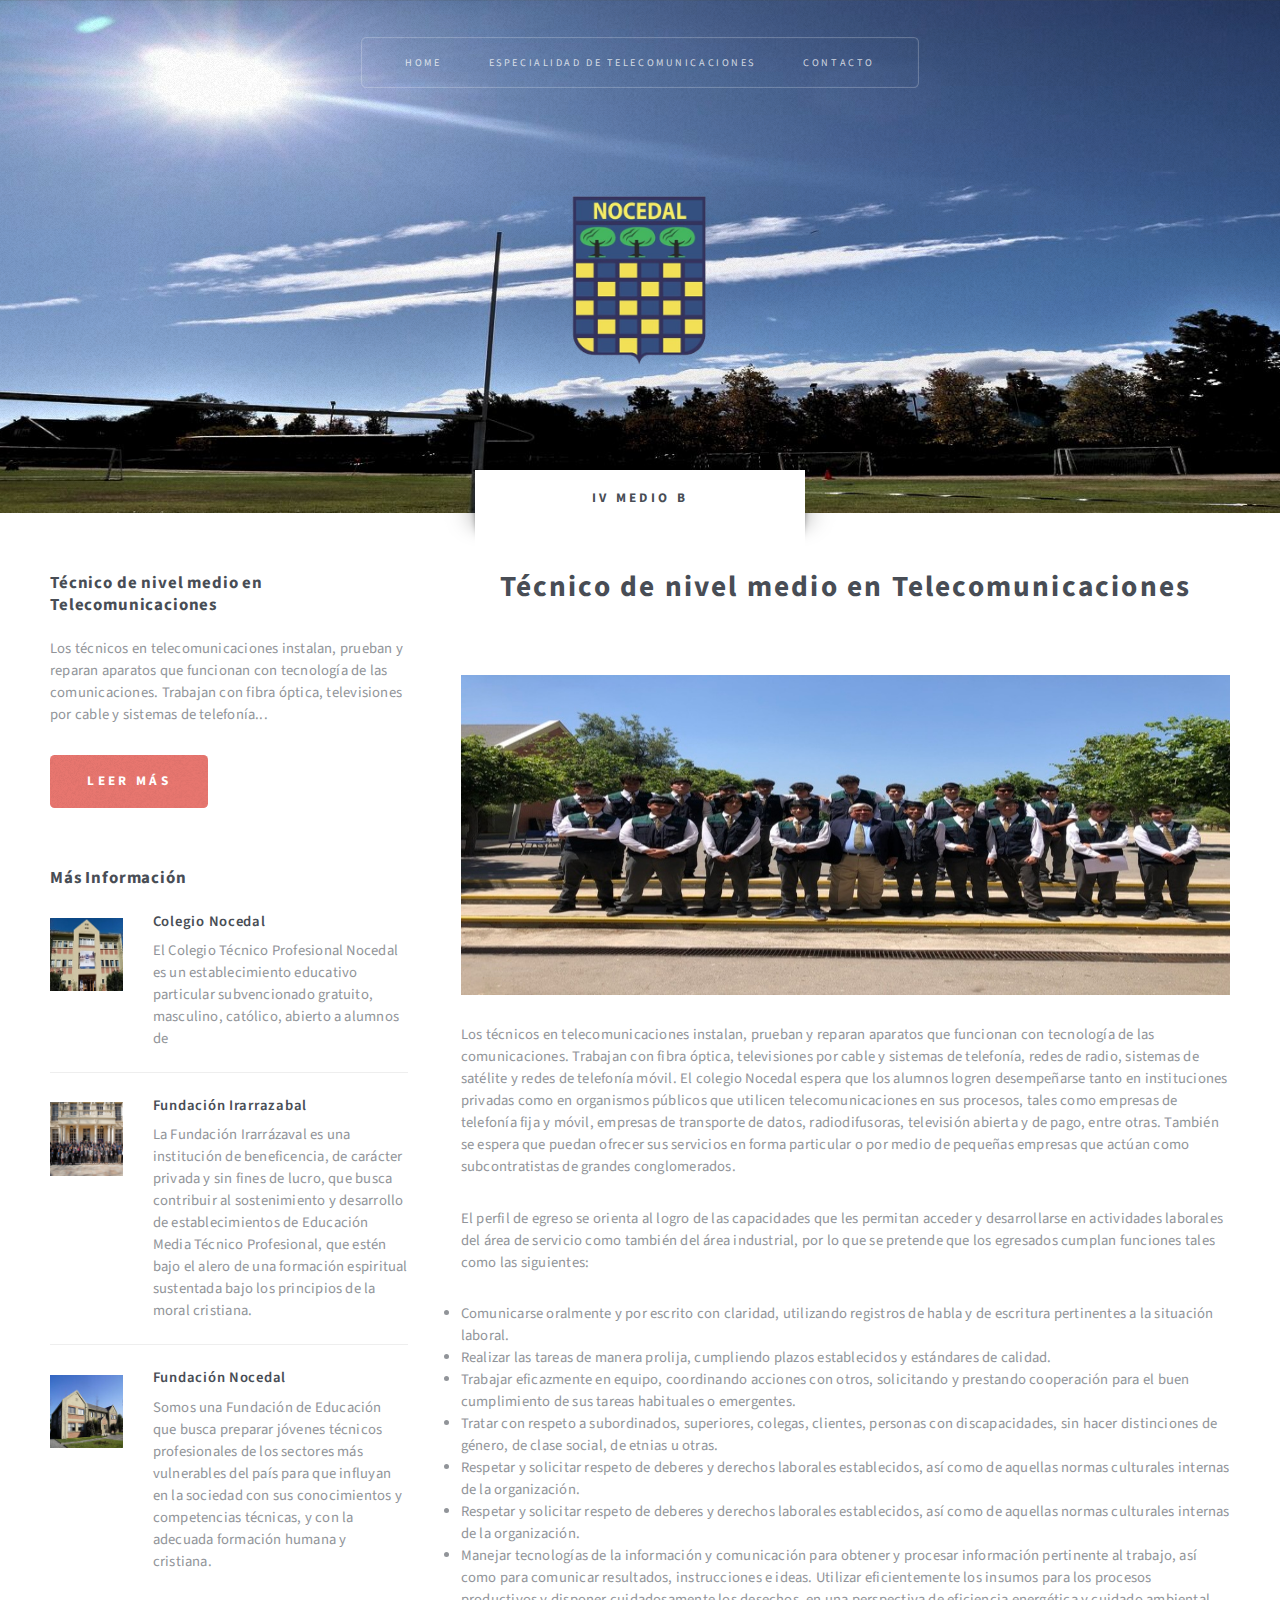
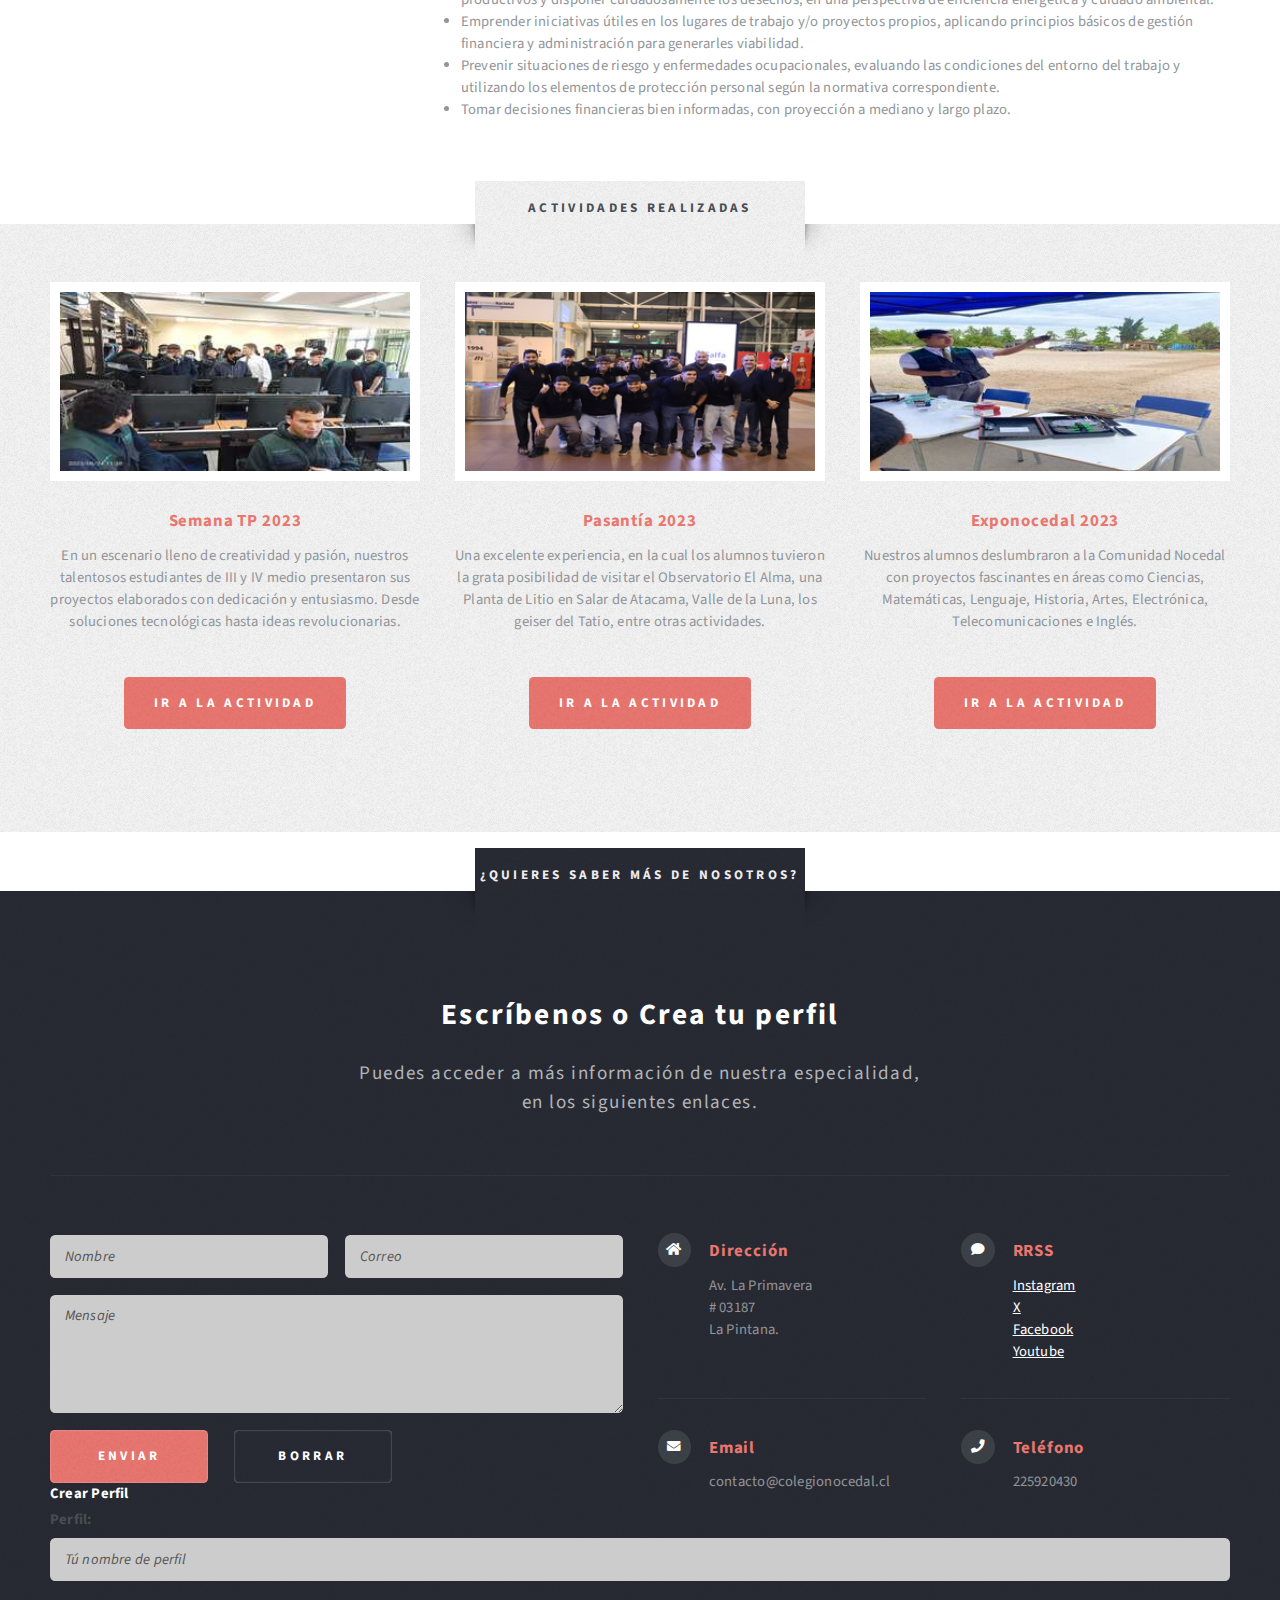
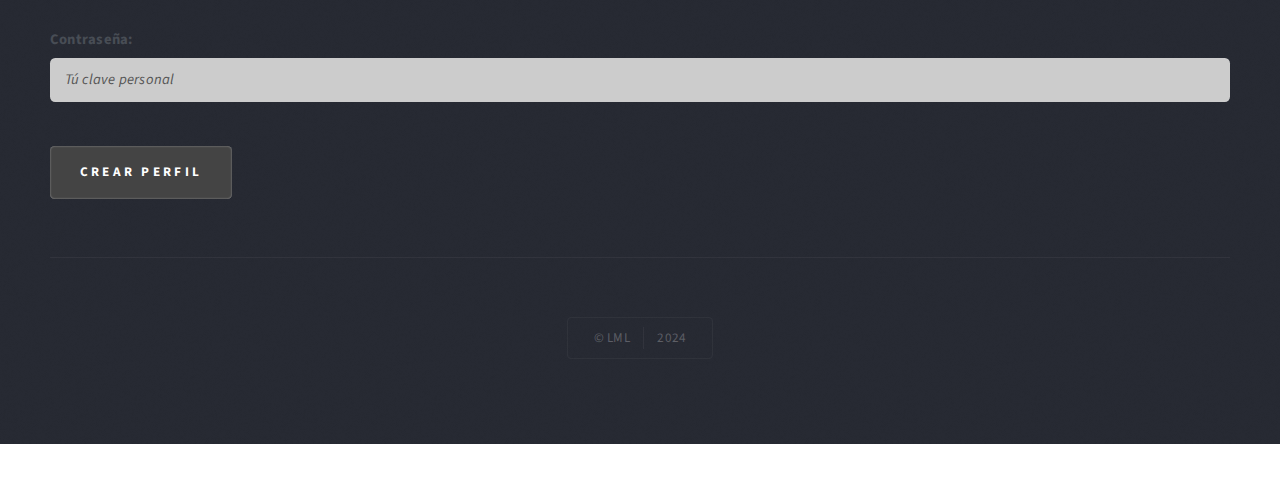
==== commit 1c2fabeb: "segundo commit" ====
--- a/left-sidebar.html
+++ b/left-sidebar.html
@@ -7,6 +7,7 @@
 <html>
 	<head>
 		<title>Telecomunicaciones 2024</title>
+		<link rel="icon" href="images\favicon\favicon-16x16.png" type="image/x-icon">
 		<meta charset="utf-8" />
 		<meta name="viewport" content="width=device-width, initial-scale=1, user-scalable=no" />
 		<link rel="stylesheet" href="assets/css/main.css" />
@@ -328,7 +329,7 @@
 				</form>
 			<div id="copyright">
 				<ul>
-					<li>&copy; LML</li><li>Design:LML</a></li>
+					<li>&copy; LML</li><li>2024</a></li>
 				</ul>
 			</div>
 		</div>
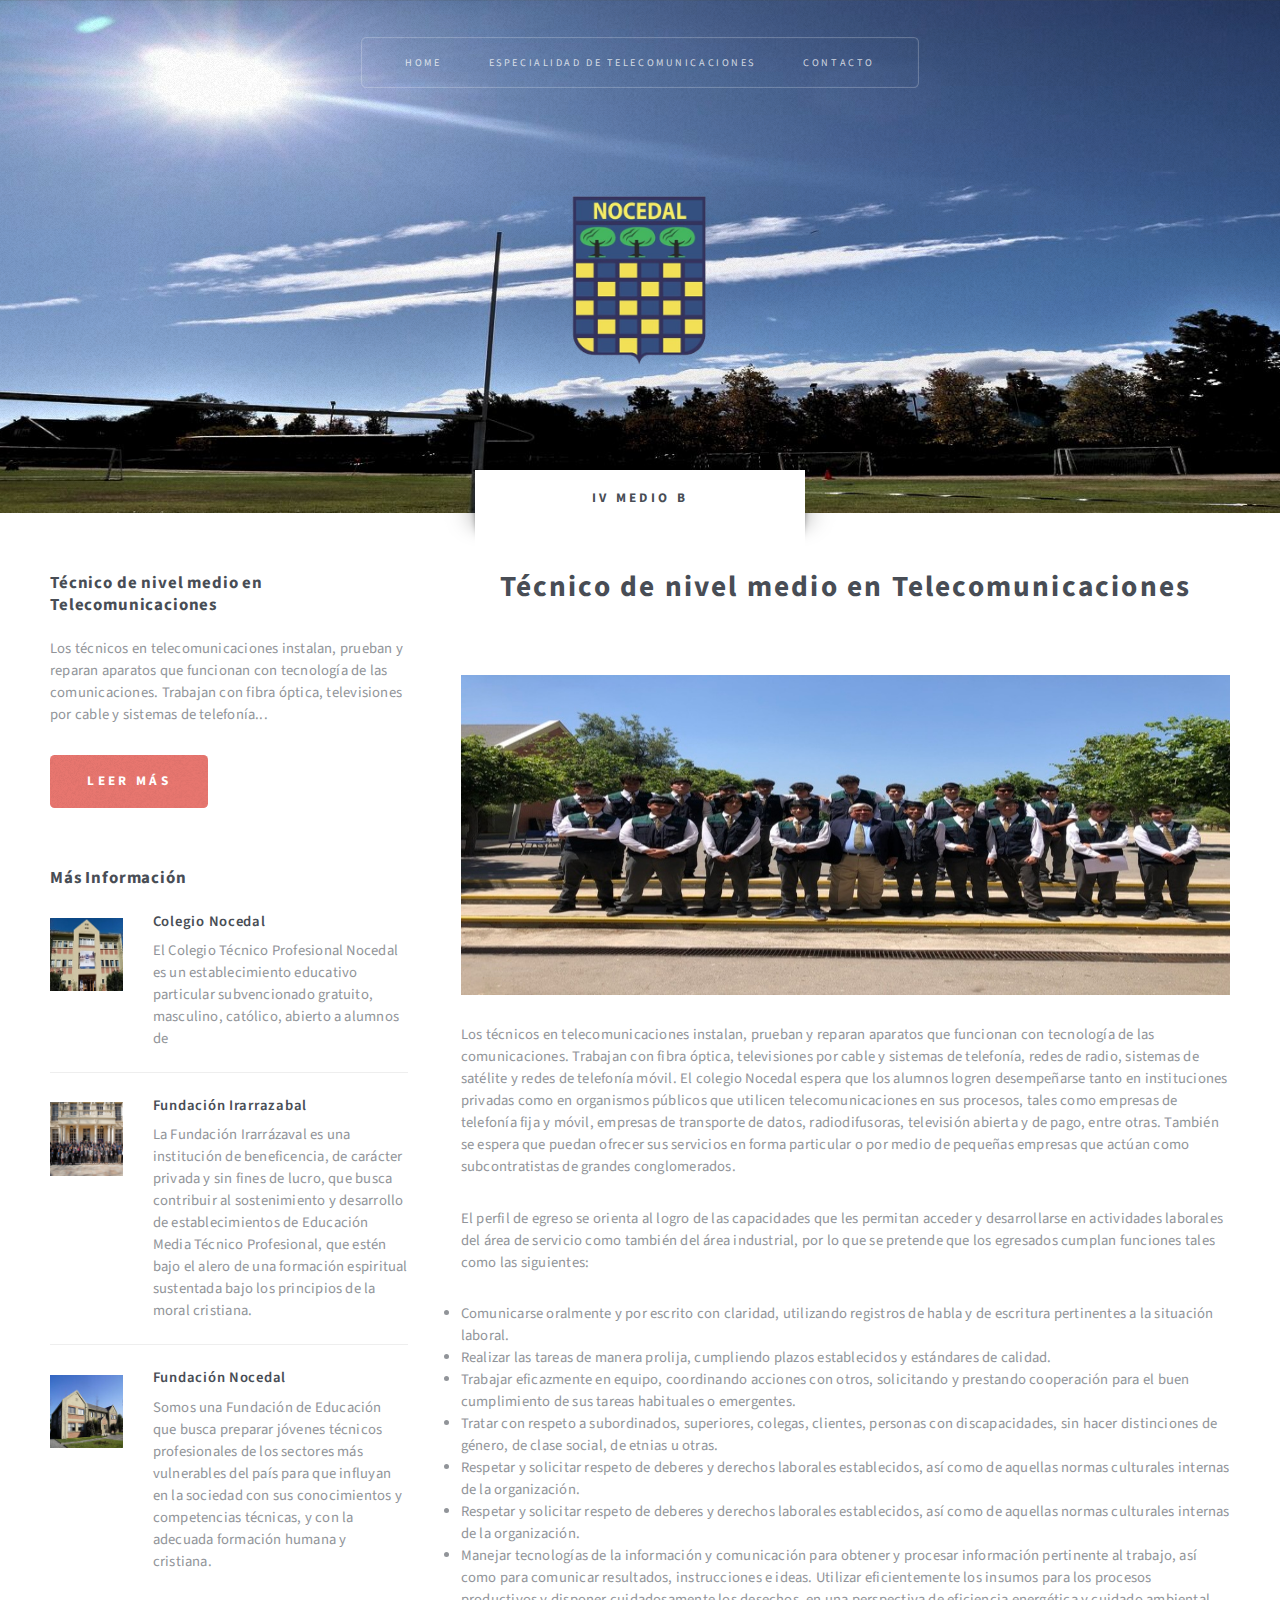
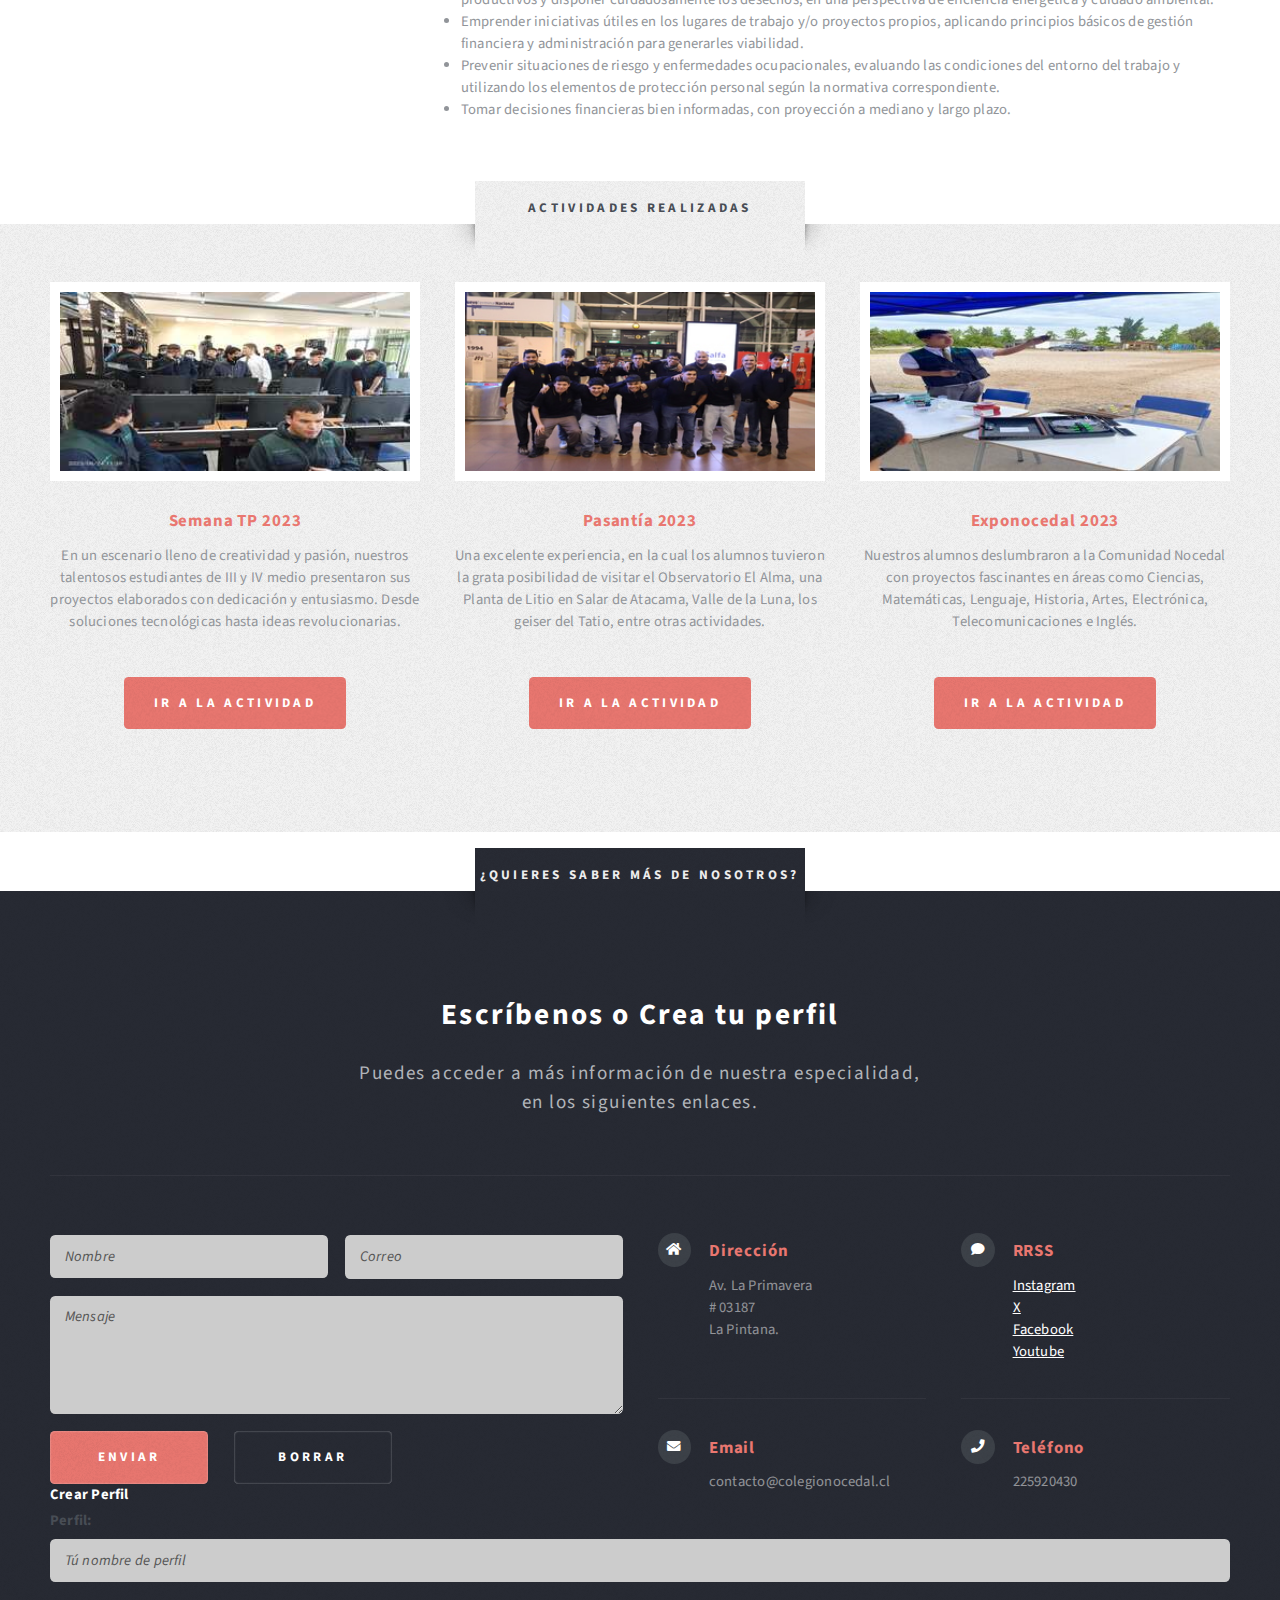
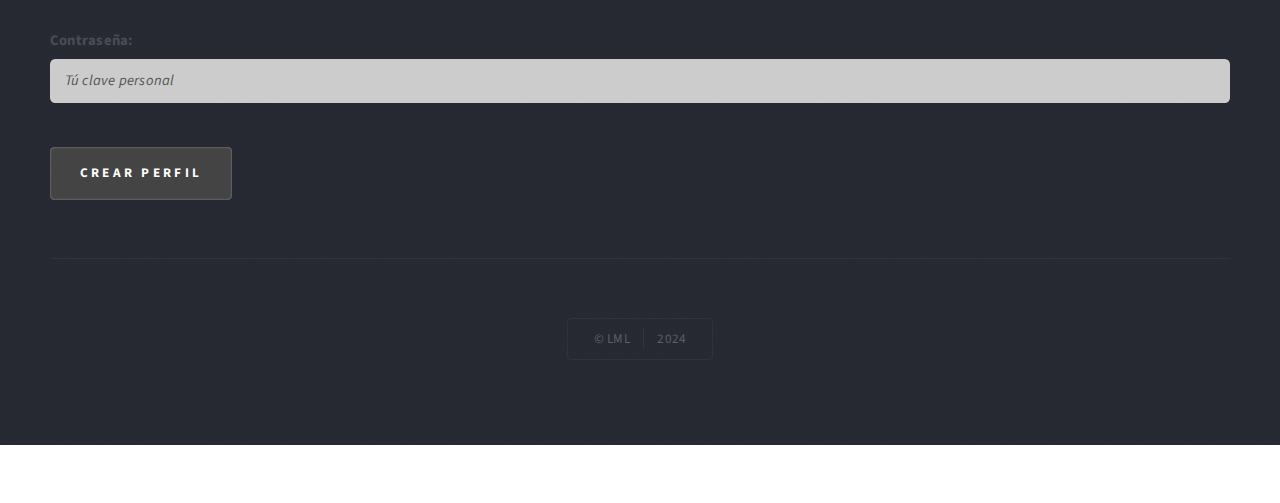
==== commit dd997b1d: "Tercer commit" ====
--- a/left-sidebar.html
+++ b/left-sidebar.html
@@ -245,28 +245,29 @@
 					<div class="row">
 						<div class="col-6 col-12-medium">
 
-							<!-- Contact Form -->
-								<section>
-									<form method="post" action="#">
-										<div class="row gtr-50">
-											<div class="col-6 col-12-small">
-												<input type="text" name="name" id="contact-name" placeholder="Nombre" />
-											</div>
-											<div class="col-6 col-12-small">
-												<input type="text" name="email" id="contact-email" placeholder="Correo" />
-											</div>
-											<div class="col-12">
-												<textarea name="message" id="contact-message" placeholder="Mensaje" rows="4"></textarea>
-											</div>
-											<div class="col-12">
-												<ul class="actions">
-													<li><input type="submit" class="style1" value="Enviar" /></li>
-													<li><input type="reset" class="style2" value="Borrar" /></li>
-												</ul>
-											</div>
-										</div>
-									</form>
-								</section>
+						<!-- Contact Form -->
+						<section>
+							<form action="https://formspree.io/f/mnqeylew"
+							method="POST">
+								<div class="row gtr-50">
+									<div class="col-6 col-12-small">
+										<input type="text" name="name" id="contact-name" placeholder="Nombre" />
+									</div>
+									<div class="col-6 col-12-small">
+										<input type="email" name="email" id="contact-email" placeholder="Correo"/>
+									</div>
+									<div class="col-12">
+										<textarea name="message" id="contact-message" placeholder="Mensaje" rows="4"></textarea>
+									</div>
+									<div class="col-12">
+										<ul class="actions">
+											<li><input type="submit" class="style1" value="Enviar" /></li>
+											<li><input type="reset" class="style2" value="Borrar" /></li>
+										</ul>
+									</div>
+								</div>
+							</form>
+						</section>
 
 						</div>
 						<div class="col-6 col-12-medium">
